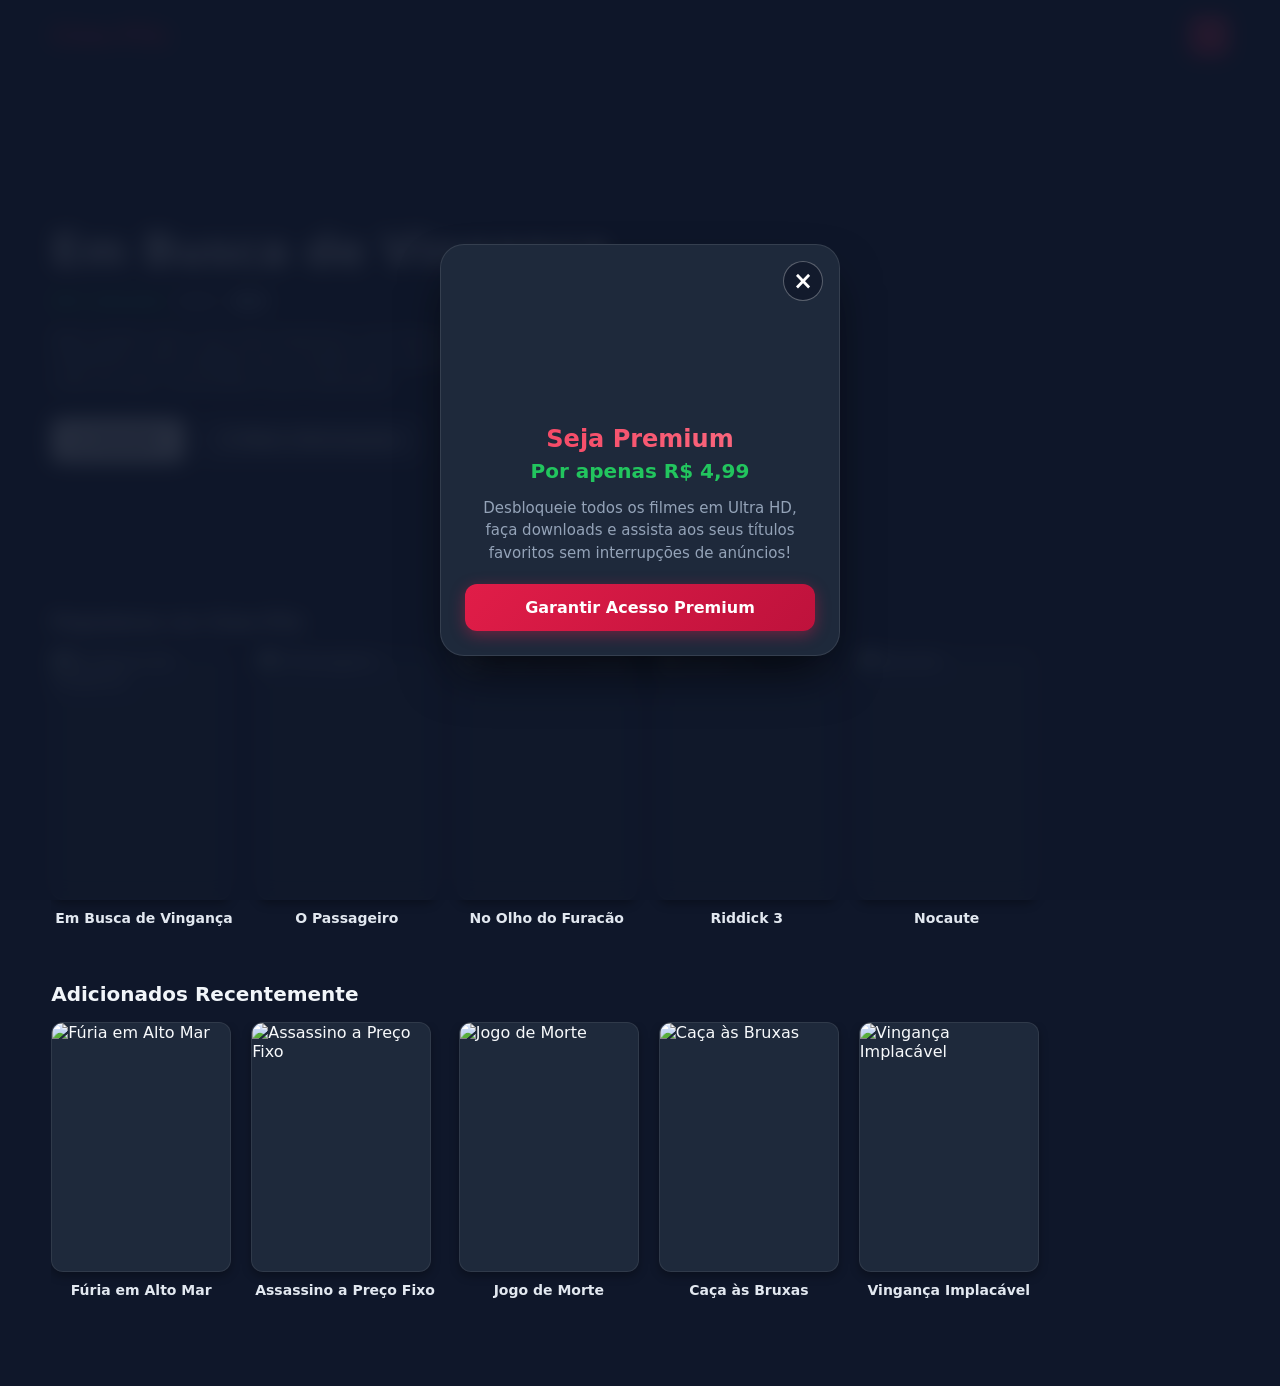
==== catalogo.html @ e8b4ced5 "Update image sources and comments in catalogo.html" ====
<!DOCTYPE html>
<html lang="pt-BR">
<head>
    <meta charset="UTF-8">
    <meta name="viewport" content="width=device-width, initial-scale=1.0">
    <title>Cine-Flix | Filmes</title>
    <style>
        * {
            box-sizing: border-box;
            margin: 0;
            padding: 0;
            font-family: 'Inter', system-ui, -apple-system, sans-serif;
        }

        body {
            background-color: #0f172a;
            color: #f8fafc;
            overflow-x: hidden;
        }

        /* --- Barra de Navegação --- */
        .navbar {
            position: fixed;
            top: 0;
            left: 0;
            width: 100%;
            display: flex;
            justify-content: space-between;
            align-items: center;
            padding: 16px 4%;
            background: linear-gradient(to bottom, rgba(15, 23, 42, 0.9) 0%, transparent 100%);
            z-index: 1000;
            backdrop-filter: blur(8px);
        }

        .logo {
            font-size: 24px;
            font-weight: 800;
            color: #e11d48;
            text-decoration: none;
        }

        .nav-profile {
            width: 40px;
            height: 40px;
            border-radius: 8px;
            background: linear-gradient(45deg, #e11d48, #f43f5e);
            cursor: pointer;
            border: 2px solid transparent;
            transition: border-color 0.3s;
        }

        .nav-profile:hover {
            border-color: #fff;
        }

        /* --- Banner de Destaque --- */
        .hero-banner {
            position: relative;
            height: 70vh;
            background: linear-gradient(to top, #0f172a 10%, transparent 70%), 
                        linear-gradient(to right, rgba(15, 23, 42, 0.8) 30%, transparent 100%),
                        url('https://wsrv.nl/?url=https://upload.wikimedia.org/wikipedia/en/2/23/John_Wick_Chapter_4_poster.jpg') no-repeat center top;
            background-size: cover;
            display: flex;
            flex-direction: column;
            justify-content: center;
            padding: 0 4%;
        }

        .hero-content {
            max-width: 600px;
            margin-top: 60px;
        }

        .hero-title {
            font-size: 44px;
            font-weight: 800;
            margin-bottom: 16px;
            line-height: 1.1;
        }

        .hero-info {
            display: flex;
            gap: 12px;
            align-items: center;
            margin-bottom: 16px;
            font-size: 14px;
            color: #22c55e;
            font-weight: 600;
        }

        .year { color: #94a3b8; }
        .age { 
            background: #334155; 
            color: #cbd5e1; 
            padding: 2px 6px; 
            border-radius: 4px; 
        }

        .hero-description {
            font-size: 15px;
            color: #cbd5e1;
            line-height: 1.5;
            margin-bottom: 24px;
        }

        .hero-buttons {
            display: flex;
            gap: 12px;
        }

        /* --- Listas de Filmes --- */
        .movie-section {
            padding: 0 4% 32px 4%;
            margin-top: -20px;
            position: relative;
            z-index: 10;
        }

        .movie-row {
            margin-bottom: 40px;
        }

        .row-title {
            font-size: 20px;
            font-weight: 700;
            margin-bottom: 16px;
            color: #f1f5f9;
        }

        .movie-grid {
            display: flex;
            gap: 20px;
            overflow-x: auto;
            padding-bottom: 16px;
            scroll-behavior: smooth;
        }

        .movie-grid::-webkit-scrollbar { display: none; }
        .movie-grid { -ms-overflow-style: none; scrollbar-width: none; }

        .movie-container {
            display: flex;
            flex-direction: column;
            min-width: 180px;
            cursor: pointer;
            transition: transform 0.3s ease;
        }

        .movie-container:hover {
            transform: scale(1.05);
        }

        .movie-poster {
            width: 180px;
            height: 250px;
            border-radius: 12px;
            object-fit: cover;
            border: 1px solid rgba(255, 255, 255, 0.08);
            box-shadow: 0 4px 10px rgba(0, 0, 0, 0.3);
            background-color: #1e293b;
        }

        .movie-title-label {
            margin-top: 10px;
            font-size: 14px;
            font-weight: 600;
            color: #e2e8f0;
            text-align: center;
            white-space: nowrap;
            overflow: hidden;
            text-overflow: ellipsis;
            padding: 0 4px;
        }

        .btn {
            padding: 12px 24px;
            border-radius: 8px;
            font-size: 16px;
            font-weight: 600;
            cursor: pointer;
            border: none;
            display: flex;
            align-items: center;
            gap: 8px;
            transition: all 0.2s;
        }

        .btn-play { background-color: #f8fafc; color: #0f172a; }
        .btn-play:hover { background-color: #e2e8f0; transform: scale(1.03); }
        .btn-info { background-color: rgba(148, 163, 184, 0.2); color: #f8fafc; backdrop-filter: blur(8px); }
        .btn-info:hover { background-color: rgba(148, 163, 184, 0.3); }

        /* --- POP-UP PREMIUM --- */
        .ad-overlay {
            position: fixed;
            top: 0;
            left: 0;
            width: 100%;
            height: 100%;
            background-color: rgba(15, 23, 42, 0.9);
            backdrop-filter: blur(10px);
            display: flex;
            justify-content: center;
            align-items: center;
            z-index: 99999;
        }

        .ad-card {
            background: #1e293b;
            border: 1px solid rgba(255, 255, 255, 0.1);
            border-radius: 24px;
            width: 90%;
            max-width: 400px;
            position: relative;
            overflow: hidden;
            box-shadow: 0 25px 50px -12px rgba(0, 0, 0, 0.7);
            text-align: center;
            padding-bottom: 24px;
        }

        .btn-close-ad {
            position: absolute;
            top: 16px;
            right: 16px;
            background: rgba(15, 23, 42, 0.8);
            border: 1px solid rgba(255, 255, 255, 0.3);
            color: #fff;
            width: 40px;
            height: 40px;
            border-radius: 50%;
            font-size: 24px;
            font-weight: bold;
            cursor: pointer;
            display: flex;
            justify-content: center;
            align-items: center;
            z-index: 100000;
        }

        .btn-close-ad:active { background: #e11d48; }
        
        .ad-image {
            width: 100%;
            height: 180px;
            background: linear-gradient(to bottom, transparent 40%, #1e293b 100%),
                        url('https://wsrv.nl/?url=https://upload.wikimedia.org/wikipedia/en/2/23/John_Wick_Chapter_4_poster.jpg') no-repeat center center;
            background-size: cover;
        }

        .ad-content { padding: 0 24px; }
        .ad-screen { display: block; }
        
        .ad-content h3 {
            font-size: 24px;
            font-weight: 800;
            margin-bottom: 6px;
            background: linear-gradient(to right, #f43f5e, #fb7185);
            -webkit-background-clip: text;
            -webkit-text-fill-color: transparent;
        }

        .price-tag {
            font-size: 20px;
            font-weight: 800;
            color: #22c55e;
            margin-bottom: 14px;
            display: block;
        }

        .ad-content p { color: #94a3b8; font-size: 15px; line-height: 1.5; margin-bottom: 20px; }
        
        .btn-premium {
            width: 100%;
            padding: 14px;
            background: linear-gradient(135deg, #e11d48 0%, #be123c 100%);
            border: none;
            border-radius: 12px;
            color: white;
            font-size: 16px;
            font-weight: 700;
            cursor: pointer;
            box-shadow: 0 4px 15px rgba(225, 29, 72, 0.4);
        }

        .timer-badge {
            background: rgba(239, 68, 68, 0.15);
            color: #f87171;
            border: 1px solid rgba(239, 68, 68, 0.3);
            padding: 6px 12px;
            border-radius: 20px;
            font-size: 14px;
            font-weight: 700;
            display: inline-block;
            margin-bottom: 16px;
        }

        .qr-code {
            width: 160px;
            height: 160px;
            background-color: white;
            margin: 0 auto 16px auto;
            padding: 10px;
            border-radius: 12px;
            display: flex;
            justify-content: center;
            align-items: center;
        }

        .qr-code img { width: 100%; height: 100%; }
        .pix-key-label { font-size: 13px; color: #94a3b8; margin-bottom: 6px; text-align: left; }
        .pix-code-container {
            background: rgba(15, 23, 42, 0.6);
            border: 1px solid rgba(255, 255, 255, 0.1);
            padding: 12px;
            border-radius: 10px;
            font-size: 14px;
            color: #94a3b8;
            font-weight: 500;
            margin-bottom: 16px;
            text-align: center;
            font-style: italic;
        }

        .btn-copy {
            width: 100%;
            padding: 14px;
            background: linear-gradient(135deg, #334155 0%, #1e293b 100%);
            border: 1px solid rgba(255, 255, 255, 0.1);
            border-radius: 12px;
            color: white;
            font-weight: 700;
            cursor: pointer;
            font-size: 15px;
        }

        .success-toast {
            margin-top: 16px;
            background: rgba(225, 29, 72, 0.15);
            border: 2px solid #e11d48;
            padding: 12px;
            border-radius: 12px;
            color: #ffffff;
            font-size: 14px;
            font-weight: 700;
            display: none;
            align-items: center;
            justify-content: center;
            gap: 8px;
            box-shadow: 0 0 20px rgba(225, 29, 72, 0.8);
        }
    </style>
</head>
<body>

    <!-- POP-UP PREMIUM -->
    <div class="ad-overlay" id="adPopup">
        <div class="ad-card">
            <button class="btn-close-ad" id="btnClose">×</button>
            
            <div id="offerScreen" class="ad-screen">
                <div class="ad-image"></div>
                <div class="ad-content">
                    <h3>Seja Premium</h3>
                    <span class="price-tag">Por apenas R$ 4,99</span>
                    <p>Desbloqueie todos os filmes em Ultra HD, faça downloads e assista aos seus títulos favoritos sem interrupções de anúncios!</p>
                    <button class="btn-premium" id="btnGoToPayment">Garantir Acesso Premium</button>
                </div>
            </div>

            <div id="paymentScreen" class="ad-screen" style="display: none;">
                <div class="ad-content" style="margin-top: 40px;">
                    <h3>Pagamento via Pix</h3>
                    <div class="timer-badge">Expira em: <span id="countdown">05:00</span></div>
                    <p>Escaneie o QR Code ou clique abaixo para copiar a chave de pagamento segura.</p>
                    <div class="qr-code">
                        <img src="https://api.qrserver.com/v1/create-qr-code/?size=150x150&data=dfe7ba22-2505-4f4f-a1f9-aec0e440da13" alt="QR Code Pix">
                    </div>
                    <div class="pix-key-label">Status da Chave:</div>
                    <div class="pix-code-container">🔒 Chave Oculta por Segurança</div>
                    
                    <button class="btn-copy" id="btnCopyPix">Copiar Código Copia e Cola</button>
                    
                    <div class="success-toast" id="successToast">⚡ PIX COPIADO COM SUCESSO!</div>
                </div>
            </div>
        </div>
    </div>

    <nav class="navbar">
        <a href="#" class="logo">Cine-Flix</a>
        <div class="nav-profile"></div>
    </nav>

    <!-- Banner Destaque Principal -->
    <div class="hero-banner">
        <div class="hero-content">
            <h1 class="hero-title">Em Busca de Vingança</h1>
            <div class="hero-info">
                <span class="match">98% relevante</span>
                <span class="year">2026</span>
                <span class="age">16+</span>
            </div>
            <p class="hero-description">
                Após perder tudo o que mais importava, um homem inicia uma caçada implacável contra aqueles que cruzaram seu caminho. Uma história densa cheia de ação, reviravoltas e pura adrenalina.
            </p>
            <div class="hero-buttons">
                <button class="btn btn-play">▶ Assistir</button>
                <button class="btn btn-info">ⓘ Mais informações</button>
            </div>
        </div>
    </div>

    <div class="movie-section">
        <!-- Lista 1: Populares -->
        <div class="movie-row">
            <h2 class="row-title">Populares no Cine-Flix</h2>
            <div class="movie-grid">
                <div class="movie-container">
                    <img class="movie-poster" src="https://wsrv.nl/?url=https://upload.wikimedia.org/wikipedia/en/3/33/Aftermath_2017_poster.jpg" alt="Em Busca de Vingança">
                    <div class="movie-title-label">Em Busca de Vingança</div>
                </div>
                <div class="movie-container">
                    <img class="movie-poster" src="https://wsrv.nl/?url=https://upload.wikimedia.org/wikipedia/en/8/8f/The_Commuter_poster.png" alt="O Passageiro">
                    <div class="movie-title-label">O Passageiro</div>
                </div>
                <div class="movie-container">
                    <img class="movie-poster" src="https://wsrv.nl/?url=https://upload.wikimedia.org/wikipedia/en/f/f6/Into_the_Storm_Poster.jpg" alt="No Olho do Furacão">
                    <div class="movie-title-label">No Olho do Furacão</div>
                </div>
                <div class="movie-container">
                    <img class="movie-poster" src="https://wsrv.nl/?url=https://upload.wikimedia.org/wikipedia/en/b/b3/Riddick_Poster.jpg" alt="Riddick 3">
                    <div class="movie-title-label">Riddick 3</div>
                </div>
                <div class="movie-container">
                    <img class="movie-poster" src="https://wsrv.nl/?url=https://upload.wikimedia.org/wikipedia/en/8/82/Southpaw_poster.jpg" alt="Nocaute">
                    <div class="movie-title-label">Nocaute</div>
                </div>
            </div>
        </div>

        <!-- Lista 2: Adicionados Recentemente -->
        <div class="movie-row">
            <h2 class="row-title">Adicionados Recentemente</h2>
            <div class="movie-grid">
                <div class="movie-container">
                    <img class="movie-poster" src="https://wsrv.nl/?url=https://upload.wikimedia.org/wikipedia/en/0/04/Hunter_Killer_poster.png" alt="Fúria em Alto Mar">
                    <div class="movie-title-label">Fúria em Alto Mar</div>
                </div>
                <div class="movie-container">
                    <img class="movie-poster" src="https://wsrv.nl/?url=https://upload.wikimedia.org/wikipedia/en/9/91/Mechanic_Resurrection_poster.jpg" alt="Assassino a Preço Fixo">
                    <div class="movie-title-label">Assassino a Preço Fixo</div>
                </div>
                <div class="movie-container">
                    <img class="movie-poster" src="https://wsrv.nl/?url=https://upload.wikimedia.org/wikipedia/en/2/23/John_Wick_Chapter_4_poster.jpg" alt="Jogo de Morte">
                    <div class="movie-title-label">Jogo de Morte</div>
                </div>
                <div class="movie-container">
                    <img class="movie-poster" src="https://wsrv.nl/?url=https://upload.wikimedia.org/wikipedia/en/2/27/Season_of_the_witch_poster.jpg" alt="Caça às Bruxas">
                    <div class="movie-title-label">Caça às Bruxas</div>
                </div>
                <div class="movie-container">
                    <img class="movie-poster" src="https://wsrv.nl/?url=https://upload.wikimedia.org/wikipedia/en/a/a2/Honest_Thief_poster.jpg" alt="Vingança Implacável">
                    <div class="movie-title-label">Vingança Implacável</div>
                </div>
            </div>
        </div>
    </div>

    <script>
        var chavePix = "dfe7ba22-2505-4f4f-a1f9-aec0e440da13";
        var tempoSegundos = 300;

        // Cronômetro
        var timerInterval = setInterval(function() {
            var campo = document.getElementById('countdown');
            if (campo) {
                var min = Math.floor(tempoSegundos / 60);
                var seg = tempoSegundos % 60;
                campo.innerText = (min < 10 ? '0' : '') + min + ':' + (seg < 10 ? '0' : '') + seg;
            }
            if (tempoSegundos > 0) {
                tempoSegundos--;
            } else {
                clearInterval(timerInterval);
            }
        }, 1000);

        // Mudar tela para o Pix
        document.getElementById('btnGoToPayment').addEventListener('click', function() {
            document.getElementById('offerScreen').style.display = 'none';
            document.getElementById('paymentScreen').style.display = 'block';
        });

        // Fechar Modal
        document.getElementById('btnClose').addEventListener('click', function() {
            document.getElementById('adPopup').style.display = 'none';
        });

        // Copiar Chave Pix
        document.getElementById('btnCopyPix').addEventListener('click', function() {
            if (navigator.clipboard && window.isSecureContext) {
                navigator.clipboard.writeText(chavePix).then(mostrarToast).catch(copiaFallback);
            } else {
                copiaFallback();
            }
        });

        function copiaFallback() {
            var input = document.createElement("input");
            input.value = chavePix;
            document.body.appendChild(input);
            input.select();
            input.setSelectionRange(0, 99999);
            document.execCommand("copy");
            document.body.removeChild(input);
            mostrarToast();
        }

        function mostrarToast() {
            var toast = document.getElementById('successToast');
            if (toast) {
                toast.style.display = 'flex';
                setTimeout(function() { toast.style.display = 'none'; }, 4000);
            }
        }
    </script>
</body>
</html>
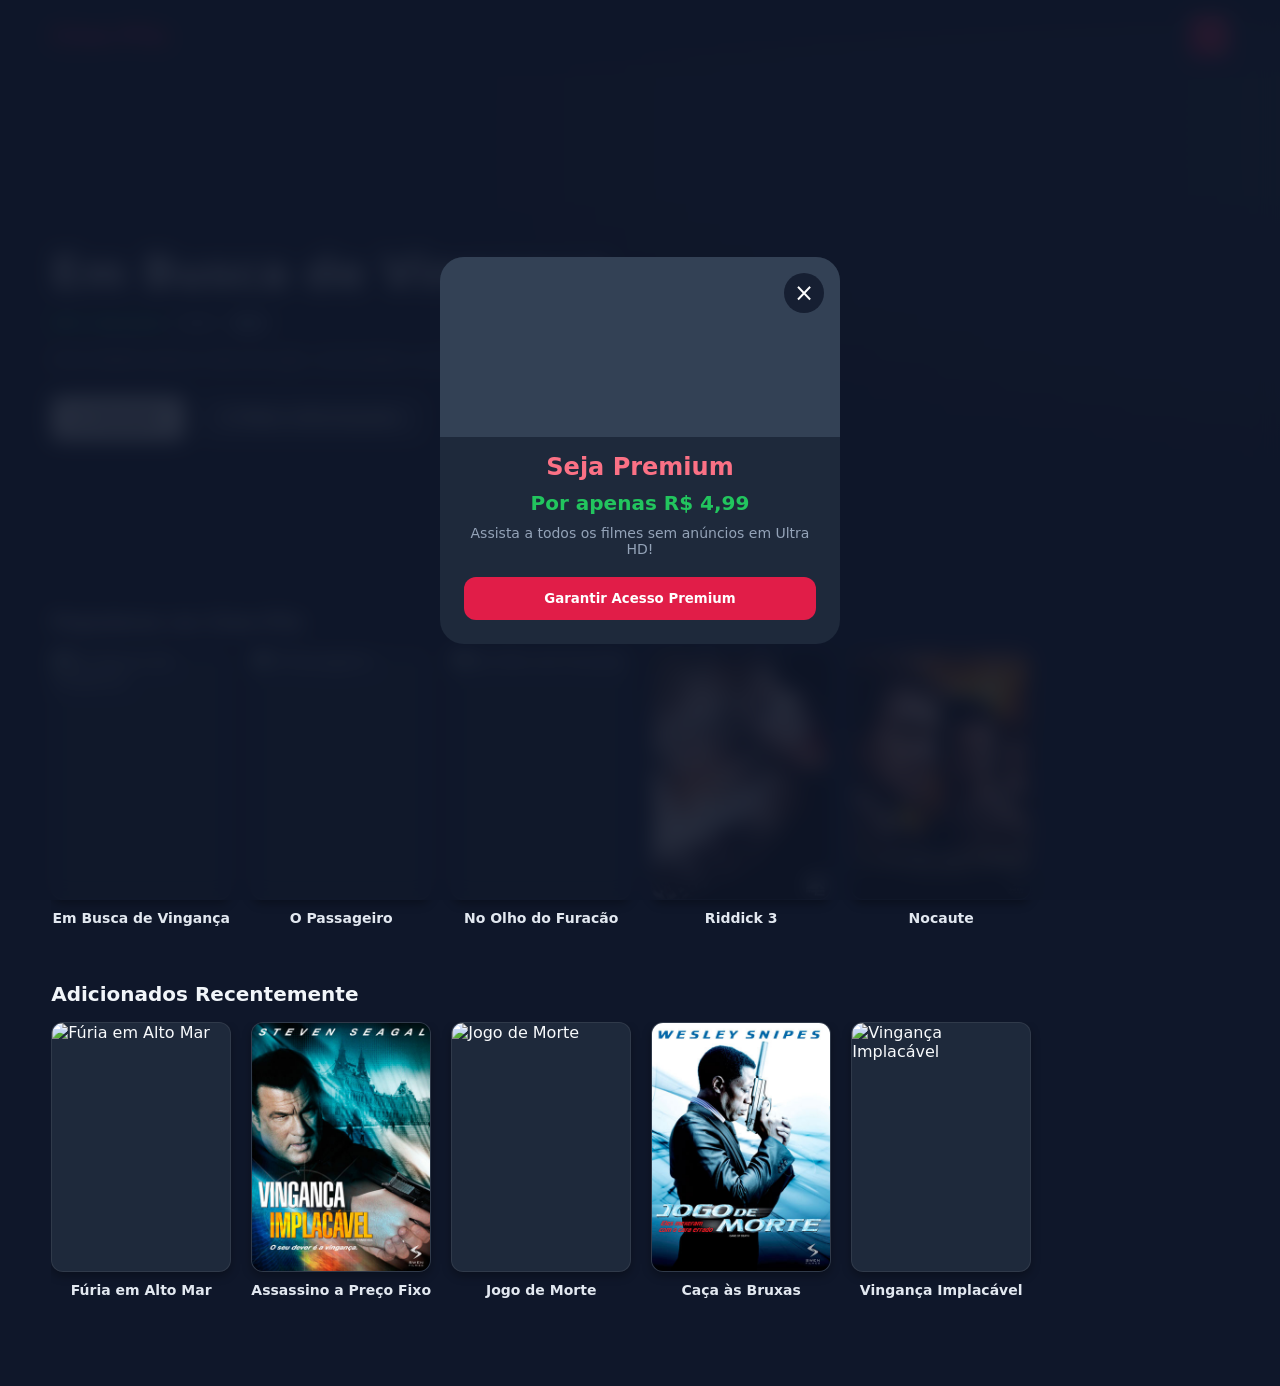
==== commit 91bf706c: "Refactor HTML and CSS for improved structure" ====
--- a/catalogo.html
+++ b/catalogo.html
@@ -18,7 +18,6 @@
             overflow-x: hidden;
         }
 
-        /* --- Barra de Navegação --- */
         .navbar {
             position: fixed;
             top: 0;
@@ -46,21 +45,14 @@
             border-radius: 8px;
             background: linear-gradient(45deg, #e11d48, #f43f5e);
             cursor: pointer;
-            border: 2px solid transparent;
-            transition: border-color 0.3s;
-        }
-
-        .nav-profile:hover {
-            border-color: #fff;
-        }
-
-        /* --- Banner de Destaque --- */
+        }
+
         .hero-banner {
             position: relative;
             height: 70vh;
             background: linear-gradient(to top, #0f172a 10%, transparent 70%), 
                         linear-gradient(to right, rgba(15, 23, 42, 0.8) 30%, transparent 100%),
-                        url('https://wsrv.nl/?url=https://upload.wikimedia.org/wikipedia/en/2/23/John_Wick_Chapter_4_poster.jpg') no-repeat center top;
+                        url('Imagens/5067706d-2ef9-4f61-9c01-1b40160557b2_m.jpg') #1e293b no-repeat center top;
             background-size: cover;
             display: flex;
             flex-direction: column;
@@ -68,89 +60,23 @@
             padding: 0 4%;
         }
 
-        .hero-content {
-            max-width: 600px;
-            margin-top: 60px;
-        }
-
-        .hero-title {
-            font-size: 44px;
-            font-weight: 800;
-            margin-bottom: 16px;
-            line-height: 1.1;
-        }
-
-        .hero-info {
-            display: flex;
-            gap: 12px;
-            align-items: center;
-            margin-bottom: 16px;
-            font-size: 14px;
-            color: #22c55e;
-            font-weight: 600;
-        }
-
+        .hero-content { max-width: 600px; margin-top: 60px; }
+        .hero-title { font-size: 44px; font-weight: 800; margin-bottom: 16px; line-height: 1.1; }
+        .hero-info { display: flex; gap: 12px; align-items: center; margin-bottom: 16px; font-size: 14px; color: #22c55e; font-weight: 600; }
         .year { color: #94a3b8; }
-        .age { 
-            background: #334155; 
-            color: #cbd5e1; 
-            padding: 2px 6px; 
-            border-radius: 4px; 
-        }
-
-        .hero-description {
-            font-size: 15px;
-            color: #cbd5e1;
-            line-height: 1.5;
-            margin-bottom: 24px;
-        }
-
-        .hero-buttons {
-            display: flex;
-            gap: 12px;
-        }
-
-        /* --- Listas de Filmes --- */
-        .movie-section {
-            padding: 0 4% 32px 4%;
-            margin-top: -20px;
-            position: relative;
-            z-index: 10;
-        }
-
-        .movie-row {
-            margin-bottom: 40px;
-        }
-
-        .row-title {
-            font-size: 20px;
-            font-weight: 700;
-            margin-bottom: 16px;
-            color: #f1f5f9;
-        }
-
-        .movie-grid {
-            display: flex;
-            gap: 20px;
-            overflow-x: auto;
-            padding-bottom: 16px;
-            scroll-behavior: smooth;
-        }
-
+        .age { background: #334155; color: #cbd5e1; padding: 2px 6px; border-radius: 4px; }
+        .hero-description { font-size: 15px; color: #cbd5e1; line-height: 1.5; margin-bottom: 24px; }
+        .hero-buttons { display: flex; gap: 12px; }
+
+        .movie-section { padding: 0 4% 32px 4%; margin-top: -20px; position: relative; z-index: 10; }
+        .movie-row { margin-bottom: 40px; }
+        .row-title { font-size: 20px; font-weight: 700; margin-bottom: 16px; color: #f1f5f9; }
+        .movie-grid { display: flex; gap: 20px; overflow-x: auto; padding-bottom: 16px; }
         .movie-grid::-webkit-scrollbar { display: none; }
         .movie-grid { -ms-overflow-style: none; scrollbar-width: none; }
 
-        .movie-container {
-            display: flex;
-            flex-direction: column;
-            min-width: 180px;
-            cursor: pointer;
-            transition: transform 0.3s ease;
-        }
-
-        .movie-container:hover {
-            transform: scale(1.05);
-        }
+        .movie-container { display: flex; flex-direction: column; min-width: 180px; cursor: pointer; transition: transform 0.3s ease; }
+        .movie-container:hover { transform: scale(1.05); }
 
         .movie-poster {
             width: 180px;
@@ -171,185 +97,26 @@
             white-space: nowrap;
             overflow: hidden;
             text-overflow: ellipsis;
-            padding: 0 4px;
-        }
-
-        .btn {
-            padding: 12px 24px;
-            border-radius: 8px;
-            font-size: 16px;
-            font-weight: 600;
-            cursor: pointer;
-            border: none;
-            display: flex;
-            align-items: center;
-            gap: 8px;
-            transition: all 0.2s;
-        }
-
+        }
+
+        .btn { padding: 12px 24px; border-radius: 8px; font-size: 16px; font-weight: 600; cursor: pointer; border: none; }
         .btn-play { background-color: #f8fafc; color: #0f172a; }
-        .btn-play:hover { background-color: #e2e8f0; transform: scale(1.03); }
-        .btn-info { background-color: rgba(148, 163, 184, 0.2); color: #f8fafc; backdrop-filter: blur(8px); }
-        .btn-info:hover { background-color: rgba(148, 163, 184, 0.3); }
-
-        /* --- POP-UP PREMIUM --- */
-        .ad-overlay {
-            position: fixed;
-            top: 0;
-            left: 0;
-            width: 100%;
-            height: 100%;
-            background-color: rgba(15, 23, 42, 0.9);
-            backdrop-filter: blur(10px);
-            display: flex;
-            justify-content: center;
-            align-items: center;
-            z-index: 99999;
-        }
-
-        .ad-card {
-            background: #1e293b;
-            border: 1px solid rgba(255, 255, 255, 0.1);
-            border-radius: 24px;
-            width: 90%;
-            max-width: 400px;
-            position: relative;
-            overflow: hidden;
-            box-shadow: 0 25px 50px -12px rgba(0, 0, 0, 0.7);
-            text-align: center;
-            padding-bottom: 24px;
-        }
-
-        .btn-close-ad {
-            position: absolute;
-            top: 16px;
-            right: 16px;
-            background: rgba(15, 23, 42, 0.8);
-            border: 1px solid rgba(255, 255, 255, 0.3);
-            color: #fff;
-            width: 40px;
-            height: 40px;
-            border-radius: 50%;
-            font-size: 24px;
-            font-weight: bold;
-            cursor: pointer;
-            display: flex;
-            justify-content: center;
-            align-items: center;
-            z-index: 100000;
-        }
-
-        .btn-close-ad:active { background: #e11d48; }
-        
-        .ad-image {
-            width: 100%;
-            height: 180px;
-            background: linear-gradient(to bottom, transparent 40%, #1e293b 100%),
-                        url('https://wsrv.nl/?url=https://upload.wikimedia.org/wikipedia/en/2/23/John_Wick_Chapter_4_poster.jpg') no-repeat center center;
-            background-size: cover;
-        }
-
+        .btn-info { background-color: rgba(148, 163, 184, 0.2); color: #f8fafc; }
+
+        /* Pop-up */
+        .ad-overlay { position: fixed; top: 0; left: 0; width: 100%; height: 100%; background: rgba(15, 23, 42, 0.9); backdrop-filter: blur(10px); display: flex; justify-content: center; align-items: center; z-index: 99999; }
+        .ad-card { background: #1e293b; border-radius: 24px; width: 90%; max-width: 400px; position: relative; overflow: hidden; text-align: center; padding-bottom: 24px; }
+        .btn-close-ad { position: absolute; top: 16px; right: 16px; background: rgba(15, 23, 42, 0.8); color: #fff; width: 40px; height: 40px; border-radius: 50%; border: none; font-size: 24px; cursor: pointer; }
+        .ad-image { width: 100%; height: 180px; background: #334155; }
         .ad-content { padding: 0 24px; }
-        .ad-screen { display: block; }
-        
-        .ad-content h3 {
-            font-size: 24px;
-            font-weight: 800;
-            margin-bottom: 6px;
-            background: linear-gradient(to right, #f43f5e, #fb7185);
-            -webkit-background-clip: text;
-            -webkit-text-fill-color: transparent;
-        }
-
-        .price-tag {
-            font-size: 20px;
-            font-weight: 800;
-            color: #22c55e;
-            margin-bottom: 14px;
-            display: block;
-        }
-
-        .ad-content p { color: #94a3b8; font-size: 15px; line-height: 1.5; margin-bottom: 20px; }
-        
-        .btn-premium {
-            width: 100%;
-            padding: 14px;
-            background: linear-gradient(135deg, #e11d48 0%, #be123c 100%);
-            border: none;
-            border-radius: 12px;
-            color: white;
-            font-size: 16px;
-            font-weight: 700;
-            cursor: pointer;
-            box-shadow: 0 4px 15px rgba(225, 29, 72, 0.4);
-        }
-
-        .timer-badge {
-            background: rgba(239, 68, 68, 0.15);
-            color: #f87171;
-            border: 1px solid rgba(239, 68, 68, 0.3);
-            padding: 6px 12px;
-            border-radius: 20px;
-            font-size: 14px;
-            font-weight: 700;
-            display: inline-block;
-            margin-bottom: 16px;
-        }
-
-        .qr-code {
-            width: 160px;
-            height: 160px;
-            background-color: white;
-            margin: 0 auto 16px auto;
-            padding: 10px;
-            border-radius: 12px;
-            display: flex;
-            justify-content: center;
-            align-items: center;
-        }
-
+        .ad-content h3 { font-size: 24px; color: #fb7185; margin-top: 16px; }
+        .price-tag { font-size: 20px; color: #22c55e; font-weight: bold; margin: 10px 0; display: block; }
+        .btn-premium { width: 100%; padding: 14px; background: #e11d48; border: none; border-radius: 12px; color: white; font-weight: bold; cursor: pointer; }
+        .timer-badge { background: rgba(239, 68, 68, 0.2); color: #f87171; padding: 6px 12px; border-radius: 20px; font-size: 14px; font-weight: bold; display: inline-block; margin-bottom: 16px; }
+        .qr-code { width: 160px; height: 160px; background: white; margin: 0 auto 16px; padding: 10px; border-radius: 12px; }
         .qr-code img { width: 100%; height: 100%; }
-        .pix-key-label { font-size: 13px; color: #94a3b8; margin-bottom: 6px; text-align: left; }
-        .pix-code-container {
-            background: rgba(15, 23, 42, 0.6);
-            border: 1px solid rgba(255, 255, 255, 0.1);
-            padding: 12px;
-            border-radius: 10px;
-            font-size: 14px;
-            color: #94a3b8;
-            font-weight: 500;
-            margin-bottom: 16px;
-            text-align: center;
-            font-style: italic;
-        }
-
-        .btn-copy {
-            width: 100%;
-            padding: 14px;
-            background: linear-gradient(135deg, #334155 0%, #1e293b 100%);
-            border: 1px solid rgba(255, 255, 255, 0.1);
-            border-radius: 12px;
-            color: white;
-            font-weight: 700;
-            cursor: pointer;
-            font-size: 15px;
-        }
-
-        .success-toast {
-            margin-top: 16px;
-            background: rgba(225, 29, 72, 0.15);
-            border: 2px solid #e11d48;
-            padding: 12px;
-            border-radius: 12px;
-            color: #ffffff;
-            font-size: 14px;
-            font-weight: 700;
-            display: none;
-            align-items: center;
-            justify-content: center;
-            gap: 8px;
-            box-shadow: 0 0 20px rgba(225, 29, 72, 0.8);
-        }
+        .btn-copy { width: 100%; padding: 14px; background: #334155; border: none; border-radius: 12px; color: white; font-weight: bold; cursor: pointer; }
+        .success-toast { margin-top: 16px; background: rgba(225, 29, 72, 0.2); border: 1px solid #e11d48; padding: 10px; border-radius: 8px; color: #fff; display: none; }
     </style>
 </head>
 <body>
@@ -359,29 +126,24 @@
         <div class="ad-card">
             <button class="btn-close-ad" id="btnClose">×</button>
             
-            <div id="offerScreen" class="ad-screen">
+            <div id="offerScreen">
                 <div class="ad-image"></div>
                 <div class="ad-content">
                     <h3>Seja Premium</h3>
                     <span class="price-tag">Por apenas R$ 4,99</span>
-                    <p>Desbloqueie todos os filmes em Ultra HD, faça downloads e assista aos seus títulos favoritos sem interrupções de anúncios!</p>
+                    <p style="color: #94a3b8; font-size: 14px; margin-bottom: 20px;">Assista a todos os filmes sem anúncios em Ultra HD!</p>
                     <button class="btn-premium" id="btnGoToPayment">Garantir Acesso Premium</button>
                 </div>
             </div>
 
-            <div id="paymentScreen" class="ad-screen" style="display: none;">
-                <div class="ad-content" style="margin-top: 40px;">
+            <div id="paymentScreen" style="display: none;">
+                <div class="ad-content" style="margin-top: 30px;">
                     <h3>Pagamento via Pix</h3>
                     <div class="timer-badge">Expira em: <span id="countdown">05:00</span></div>
-                    <p>Escaneie o QR Code ou clique abaixo para copiar a chave de pagamento segura.</p>
                     <div class="qr-code">
                         <img src="https://api.qrserver.com/v1/create-qr-code/?size=150x150&data=dfe7ba22-2505-4f4f-a1f9-aec0e440da13" alt="QR Code Pix">
                     </div>
-                    <div class="pix-key-label">Status da Chave:</div>
-                    <div class="pix-code-container">🔒 Chave Oculta por Segurança</div>
-                    
                     <button class="btn-copy" id="btnCopyPix">Copiar Código Copia e Cola</button>
-                    
                     <div class="success-toast" id="successToast">⚡ PIX COPIADO COM SUCESSO!</div>
                 </div>
             </div>
@@ -393,18 +155,15 @@
         <div class="nav-profile"></div>
     </nav>
 
-    <!-- Banner Destaque Principal -->
     <div class="hero-banner">
         <div class="hero-content">
             <h1 class="hero-title">Em Busca de Vingança</h1>
             <div class="hero-info">
-                <span class="match">98% relevante</span>
+                <span>98% relevante</span>
                 <span class="year">2026</span>
                 <span class="age">16+</span>
             </div>
-            <p class="hero-description">
-                Após perder tudo o que mais importava, um homem inicia uma caçada implacável contra aqueles que cruzaram seu caminho. Uma história densa cheia de ação, reviravoltas e pura adrenalina.
-            </p>
+            <p class="hero-description">Uma história densa cheia de ação, reviravoltas e pura adrenalina.</p>
             <div class="hero-buttons">
                 <button class="btn btn-play">▶ Assistir</button>
                 <button class="btn btn-info">ⓘ Mais informações</button>
@@ -413,55 +172,53 @@
     </div>
 
     <div class="movie-section">
-        <!-- Lista 1: Populares -->
         <div class="movie-row">
             <h2 class="row-title">Populares no Cine-Flix</h2>
             <div class="movie-grid">
                 <div class="movie-container">
-                    <img class="movie-poster" src="https://wsrv.nl/?url=https://upload.wikimedia.org/wikipedia/en/3/33/Aftermath_2017_poster.jpg" alt="Em Busca de Vingança">
+                    <img class="movie-poster" src="Imagens/5067706d-2ef9-4f61-9c01-1b40160557b2_m.jpg" alt="Em Busca de Vingança">
                     <div class="movie-title-label">Em Busca de Vingança</div>
                 </div>
                 <div class="movie-container">
-                    <img class="movie-poster" src="https://wsrv.nl/?url=https://upload.wikimedia.org/wikipedia/en/8/8f/The_Commuter_poster.png" alt="O Passageiro">
+                    <img class="movie-poster" src="Imagens/18e5f08c-81e9-447c-892f-72c061b908dd_m.jpg" alt="O Passageiro">
                     <div class="movie-title-label">O Passageiro</div>
                 </div>
                 <div class="movie-container">
-                    <img class="movie-poster" src="https://wsrv.nl/?url=https://upload.wikimedia.org/wikipedia/en/f/f6/Into_the_Storm_Poster.jpg" alt="No Olho do Furacão">
+                    <img class="movie-poster" src="Imagens/9c7f1a61-1637-44aa-a7c0-6636bf3507a4_m.jpg" alt="No Olho do Furacão">
                     <div class="movie-title-label">No Olho do Furacão</div>
                 </div>
                 <div class="movie-container">
-                    <img class="movie-poster" src="https://wsrv.nl/?url=https://upload.wikimedia.org/wikipedia/en/b/b3/Riddick_Poster.jpg" alt="Riddick 3">
+                    <img class="movie-poster" src="Imagens/06af2f10-f1a9-445a-9c5b-d40a3b55b942_m.jpg" alt="Riddick 3">
                     <div class="movie-title-label">Riddick 3</div>
                 </div>
                 <div class="movie-container">
-                    <img class="movie-poster" src="https://wsrv.nl/?url=https://upload.wikimedia.org/wikipedia/en/8/82/Southpaw_poster.jpg" alt="Nocaute">
+                    <img class="movie-poster" src="Imagens/dd74c265-69ab-4b6e-91ec-3121f60b5838_m.jpg" alt="Nocaute">
                     <div class="movie-title-label">Nocaute</div>
                 </div>
             </div>
         </div>
 
-        <!-- Lista 2: Adicionados Recentemente -->
         <div class="movie-row">
             <h2 class="row-title">Adicionados Recentemente</h2>
             <div class="movie-grid">
                 <div class="movie-container">
-                    <img class="movie-poster" src="https://wsrv.nl/?url=https://upload.wikimedia.org/wikipedia/en/0/04/Hunter_Killer_poster.png" alt="Fúria em Alto Mar">
+                    <img class="movie-poster" src="Imagens/6afdfeec-b0a5-4862-893c-99144a5def20_m.jpg" alt="Fúria em Alto Mar">
                     <div class="movie-title-label">Fúria em Alto Mar</div>
                 </div>
                 <div class="movie-container">
-                    <img class="movie-poster" src="https://wsrv.nl/?url=https://upload.wikimedia.org/wikipedia/en/9/91/Mechanic_Resurrection_poster.jpg" alt="Assassino a Preço Fixo">
+                    <img class="movie-poster" src="Imagens/f4a3da90-f7c6-4211-bd00-5bf506395132_m.jpg" alt="Assassino a Preço Fixo">
                     <div class="movie-title-label">Assassino a Preço Fixo</div>
                 </div>
                 <div class="movie-container">
-                    <img class="movie-poster" src="https://wsrv.nl/?url=https://upload.wikimedia.org/wikipedia/en/2/23/John_Wick_Chapter_4_poster.jpg" alt="Jogo de Morte">
+                    <img class="movie-poster" src="Imagens/3731e254-eeb5-4bec-84e8-7eafeseedfed5_m.jpg" alt="Jogo de Morte">
                     <div class="movie-title-label">Jogo de Morte</div>
                 </div>
                 <div class="movie-container">
-                    <img class="movie-poster" src="https://wsrv.nl/?url=https://upload.wikimedia.org/wikipedia/en/2/27/Season_of_the_witch_poster.jpg" alt="Caça às Bruxas">
+                    <img class="movie-poster" src="Imagens/2a084cc6-3f18-4ff3-b5d3-2fffac894ea0_m.jpg" alt="Caça às Bruxas">
                     <div class="movie-title-label">Caça às Bruxas</div>
                 </div>
                 <div class="movie-container">
-                    <img class="movie-poster" src="https://wsrv.nl/?url=https://upload.wikimedia.org/wikipedia/en/a/a2/Honest_Thief_poster.jpg" alt="Vingança Implacável">
+                    <img class="movie-poster" src="Imagens/659f9697-e227-429c-b1dc-82d9005e16e8_m.jpg" alt="Vingança Implacável">
                     <div class="movie-title-label">Vingança Implacável</div>
                 </div>
             </div>
@@ -472,7 +229,6 @@
         var chavePix = "dfe7ba22-2505-4f4f-a1f9-aec0e440da13";
         var tempoSegundos = 300;
 
-        // Cronômetro
         var timerInterval = setInterval(function() {
             var campo = document.getElementById('countdown');
             if (campo) {
@@ -480,48 +236,35 @@
                 var seg = tempoSegundos % 60;
                 campo.innerText = (min < 10 ? '0' : '') + min + ':' + (seg < 10 ? '0' : '') + seg;
             }
-            if (tempoSegundos > 0) {
-                tempoSegundos--;
-            } else {
-                clearInterval(timerInterval);
-            }
+            if (tempoSegundos > 0) tempoSegundos--;
+            else clearInterval(timerInterval);
         }, 1000);
 
-        // Mudar tela para o Pix
         document.getElementById('btnGoToPayment').addEventListener('click', function() {
             document.getElementById('offerScreen').style.display = 'none';
             document.getElementById('paymentScreen').style.display = 'block';
         });
 
-        // Fechar Modal
         document.getElementById('btnClose').addEventListener('click', function() {
             document.getElementById('adPopup').style.display = 'none';
         });
 
-        // Copiar Chave Pix
         document.getElementById('btnCopyPix').addEventListener('click', function() {
-            if (navigator.clipboard && window.isSecureContext) {
-                navigator.clipboard.writeText(chavePix).then(mostrarToast).catch(copiaFallback);
-            } else {
-                copiaFallback();
-            }
+            navigator.clipboard.writeText(chavePix).then(mostrarToast).catch(function() {
+                var input = document.createElement("input");
+                input.value = chavePix;
+                document.body.appendChild(input);
+                input.select();
+                document.execCommand("copy");
+                document.body.removeChild(input);
+                mostrarToast();
+            });
         });
-
-        function copiaFallback() {
-            var input = document.createElement("input");
-            input.value = chavePix;
-            document.body.appendChild(input);
-            input.select();
-            input.setSelectionRange(0, 99999);
-            document.execCommand("copy");
-            document.body.removeChild(input);
-            mostrarToast();
-        }
 
         function mostrarToast() {
             var toast = document.getElementById('successToast');
             if (toast) {
-                toast.style.display = 'flex';
+                toast.style.display = 'block';
                 setTimeout(function() { toast.style.display = 'none'; }, 4000);
             }
         }
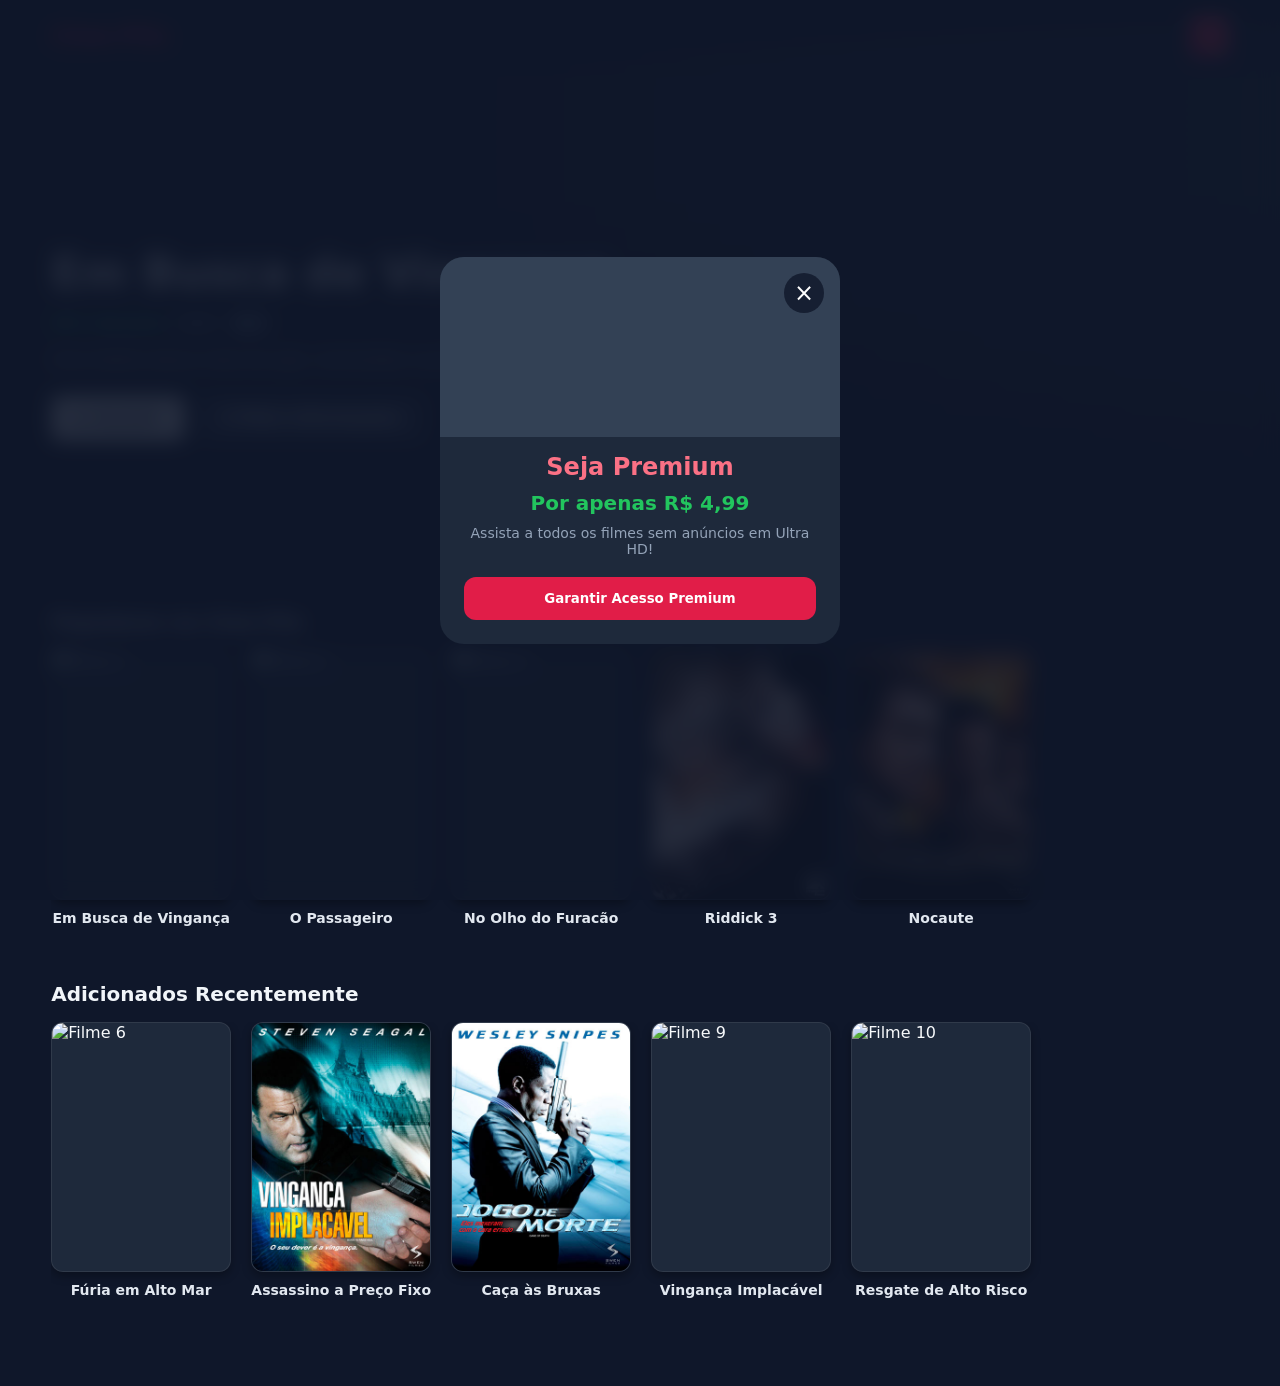
==== commit 1823e184: "Update movie titles and alt text in catalogo.html" ====
--- a/catalogo.html
+++ b/catalogo.html
@@ -176,23 +176,23 @@
             <h2 class="row-title">Populares no Cine-Flix</h2>
             <div class="movie-grid">
                 <div class="movie-container">
-                    <img class="movie-poster" src="Imagens/5067706d-2ef9-4f61-9c01-1b40160557b2_m.jpg" alt="Em Busca de Vingança">
+                    <img class="movie-poster" src="Imagens/5067706d-2ef9-4f61-9c01-1b40160557b2_m.jpg" alt="Filme 1">
                     <div class="movie-title-label">Em Busca de Vingança</div>
                 </div>
                 <div class="movie-container">
-                    <img class="movie-poster" src="Imagens/18e5f08c-81e9-447c-892f-72c061b908dd_m.jpg" alt="O Passageiro">
+                    <img class="movie-poster" src="Imagens/18e5f08c-81e9-447c-892f-72c061b908dd_m.jpg" alt="Filme 2">
                     <div class="movie-title-label">O Passageiro</div>
                 </div>
                 <div class="movie-container">
-                    <img class="movie-poster" src="Imagens/9c7f1a61-1637-44aa-a7c0-6636bf3507a4_m.jpg" alt="No Olho do Furacão">
+                    <img class="movie-poster" src="Imagens/9c7f1a61-1637-44aa-a7c0-6636bf3507a4_m.jpg" alt="Filme 3">
                     <div class="movie-title-label">No Olho do Furacão</div>
                 </div>
                 <div class="movie-container">
-                    <img class="movie-poster" src="Imagens/06af2f10-f1a9-445a-9c5b-d40a3b55b942_m.jpg" alt="Riddick 3">
+                    <img class="movie-poster" src="Imagens/06af2f10-f1a9-445a-9c5b-d40a3b55b942_m.jpg" alt="Filme 4">
                     <div class="movie-title-label">Riddick 3</div>
                 </div>
                 <div class="movie-container">
-                    <img class="movie-poster" src="Imagens/dd74c265-69ab-4b6e-91ec-3121f60b5838_m.jpg" alt="Nocaute">
+                    <img class="movie-poster" src="Imagens/dd74c265-69ab-4b6e-91ec-3121f60b5838_m.jpg" alt="Filme 5">
                     <div class="movie-title-label">Nocaute</div>
                 </div>
             </div>
@@ -202,24 +202,24 @@
             <h2 class="row-title">Adicionados Recentemente</h2>
             <div class="movie-grid">
                 <div class="movie-container">
-                    <img class="movie-poster" src="Imagens/6afdfeec-b0a5-4862-893c-99144a5def20_m.jpg" alt="Fúria em Alto Mar">
+                    <img class="movie-poster" src="Imagens/6afdfeec-b0a5-4862-893c-99144a5def20_m.jpg" alt="Filme 6">
                     <div class="movie-title-label">Fúria em Alto Mar</div>
                 </div>
                 <div class="movie-container">
-                    <img class="movie-poster" src="Imagens/f4a3da90-f7c6-4211-bd00-5bf506395132_m.jpg" alt="Assassino a Preço Fixo">
+                    <img class="movie-poster" src="Imagens/f4a3da90-f7c6-4211-bd00-5bf506395132_m.jpg" alt="Filme 7">
                     <div class="movie-title-label">Assassino a Preço Fixo</div>
                 </div>
                 <div class="movie-container">
-                    <img class="movie-poster" src="Imagens/3731e254-eeb5-4bec-84e8-7eafeseedfed5_m.jpg" alt="Jogo de Morte">
-                    <div class="movie-title-label">Jogo de Morte</div>
-                </div>
-                <div class="movie-container">
-                    <img class="movie-poster" src="Imagens/2a084cc6-3f18-4ff3-b5d3-2fffac894ea0_m.jpg" alt="Caça às Bruxas">
+                    <img class="movie-poster" src="Imagens/2a084cc6-3f18-4ff3-b5d3-2fffac894ea0_m.jpg" alt="Filme 8">
                     <div class="movie-title-label">Caça às Bruxas</div>
                 </div>
                 <div class="movie-container">
-                    <img class="movie-poster" src="Imagens/659f9697-e227-429c-b1dc-82d9005e16e8_m.jpg" alt="Vingança Implacável">
+                    <img class="movie-poster" src="Imagens/659f9697-e227-429c-b1dc-82d9005e16e8_m.jpg" alt="Filme 9">
                     <div class="movie-title-label">Vingança Implacável</div>
+                </div>
+                <div class="movie-container">
+                    <img class="movie-poster" src="Imagens/b512164c-afb8-4172-8cd1-71326314b5ac_m.jpg" alt="Filme 10">
+                    <div class="movie-title-label">Resgate de Alto Risco</div>
                 </div>
             </div>
         </div>
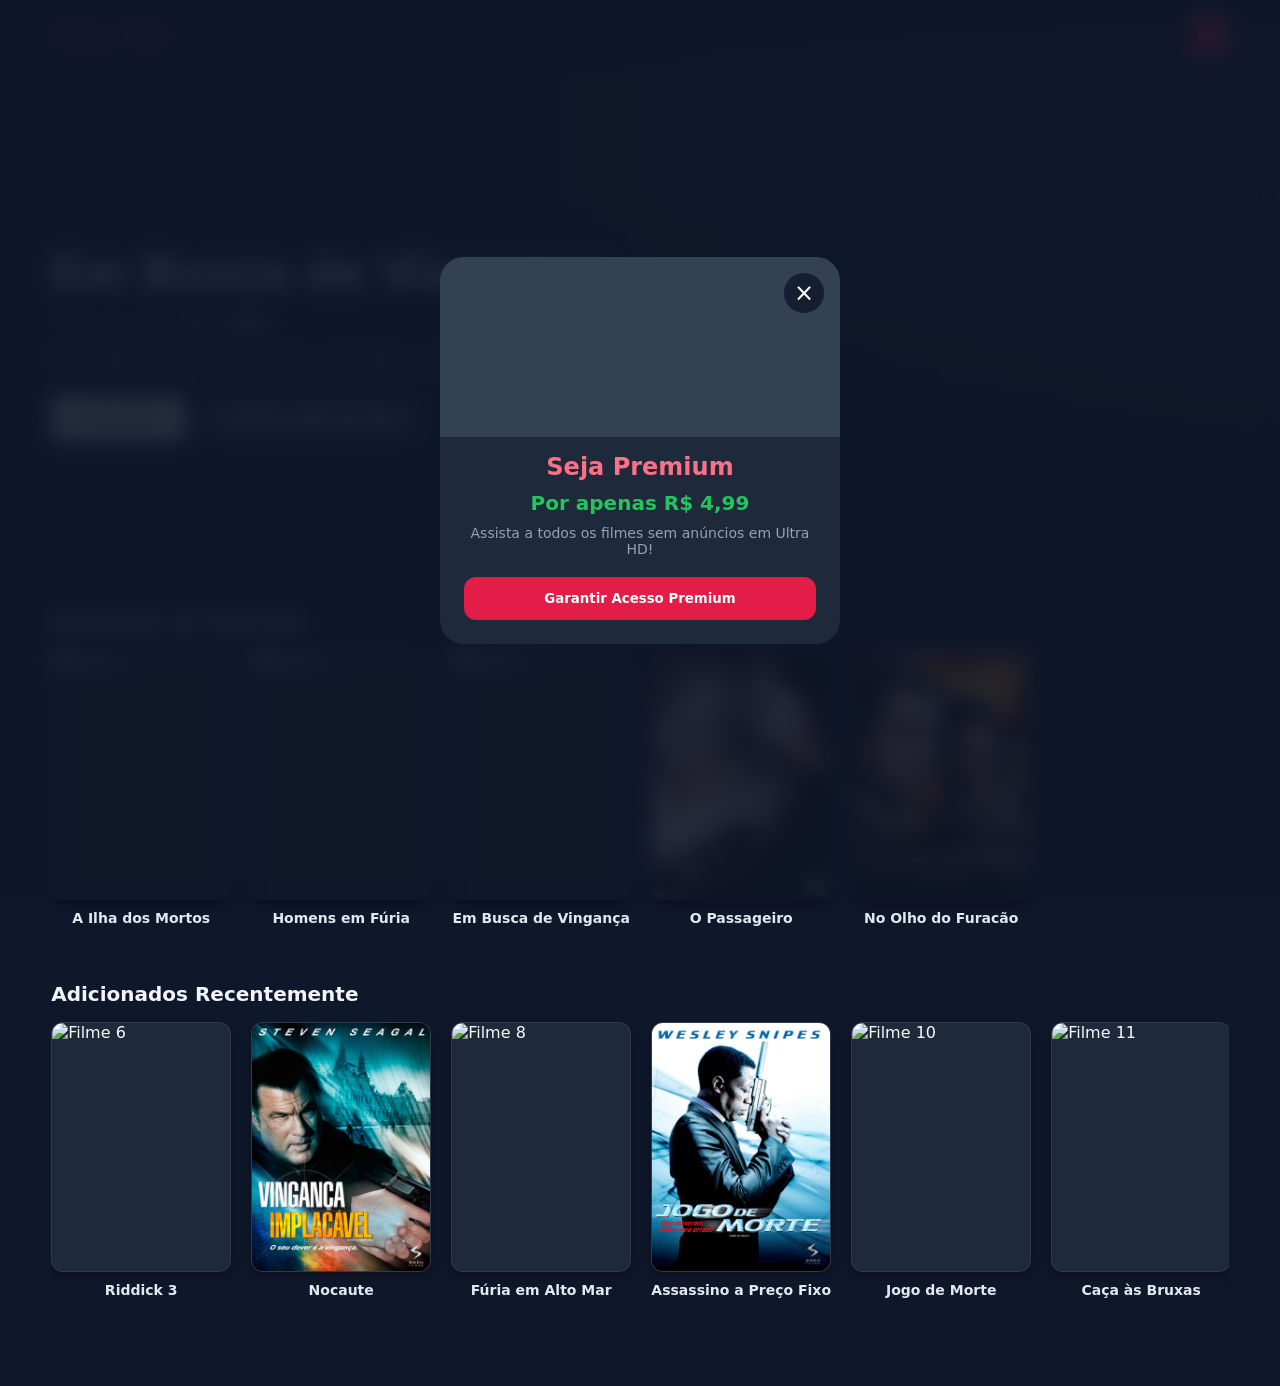
==== commit a4b8e566: "Update movie titles in catalogo.html Updated movie titles in the catalog, replacing existing titles " ====
--- a/catalogo.html
+++ b/catalogo.html
@@ -18,6 +18,7 @@
             overflow-x: hidden;
         }
 
+        /* --- Barra de Navegação --- */
         .navbar {
             position: fixed;
             top: 0;
@@ -47,6 +48,7 @@
             cursor: pointer;
         }
 
+        /* --- Banner Destaque --- */
         .hero-banner {
             position: relative;
             height: 70vh;
@@ -68,6 +70,11 @@
         .hero-description { font-size: 15px; color: #cbd5e1; line-height: 1.5; margin-bottom: 24px; }
         .hero-buttons { display: flex; gap: 12px; }
 
+        .btn { padding: 12px 24px; border-radius: 8px; font-size: 16px; font-weight: 600; cursor: pointer; border: none; }
+        .btn-play { background-color: #f8fafc; color: #0f172a; }
+        .btn-info { background-color: rgba(148, 163, 184, 0.2); color: #f8fafc; }
+
+        /* --- Listas de Filmes --- */
         .movie-section { padding: 0 4% 32px 4%; margin-top: -20px; position: relative; z-index: 10; }
         .movie-row { margin-bottom: 40px; }
         .row-title { font-size: 20px; font-weight: 700; margin-bottom: 16px; color: #f1f5f9; }
@@ -99,11 +106,7 @@
             text-overflow: ellipsis;
         }
 
-        .btn { padding: 12px 24px; border-radius: 8px; font-size: 16px; font-weight: 600; cursor: pointer; border: none; }
-        .btn-play { background-color: #f8fafc; color: #0f172a; }
-        .btn-info { background-color: rgba(148, 163, 184, 0.2); color: #f8fafc; }
-
-        /* Pop-up */
+        /* --- POP-UP PREMIUM --- */
         .ad-overlay { position: fixed; top: 0; left: 0; width: 100%; height: 100%; background: rgba(15, 23, 42, 0.9); backdrop-filter: blur(10px); display: flex; justify-content: center; align-items: center; z-index: 99999; }
         .ad-card { background: #1e293b; border-radius: 24px; width: 90%; max-width: 400px; position: relative; overflow: hidden; text-align: center; padding-bottom: 24px; }
         .btn-close-ad { position: absolute; top: 16px; right: 16px; background: rgba(15, 23, 42, 0.8); color: #fff; width: 40px; height: 40px; border-radius: 50%; border: none; font-size: 24px; cursor: pointer; }
@@ -172,54 +175,60 @@
     </div>
 
     <div class="movie-section">
+        <!-- Linha 1: Populares -->
         <div class="movie-row">
             <h2 class="row-title">Populares no Cine-Flix</h2>
             <div class="movie-grid">
                 <div class="movie-container">
                     <img class="movie-poster" src="Imagens/5067706d-2ef9-4f61-9c01-1b40160557b2_m.jpg" alt="Filme 1">
+                    <div class="movie-title-label">A Ilha dos Mortos</div>
+                </div>
+                <div class="movie-container">
+                    <img class="movie-poster" src="Imagens/18e5f08c-81e9-447c-892f-72c061b908dd_m.jpg" alt="Filme 2">
+                    <div class="movie-title-label">Homens em Fúria</div>
+                </div>
+                <div class="movie-container">
+                    <img class="movie-poster" src="Imagens/9c7f1a61-1637-44aa-a7c0-6636bf3507a4_m.jpg" alt="Filme 3">
                     <div class="movie-title-label">Em Busca de Vingança</div>
                 </div>
                 <div class="movie-container">
-                    <img class="movie-poster" src="Imagens/18e5f08c-81e9-447c-892f-72c061b908dd_m.jpg" alt="Filme 2">
+                    <img class="movie-poster" src="Imagens/06af2f10-f1a9-445a-9c5b-d40a3b55b942_m.jpg" alt="Filme 4">
                     <div class="movie-title-label">O Passageiro</div>
                 </div>
                 <div class="movie-container">
-                    <img class="movie-poster" src="Imagens/9c7f1a61-1637-44aa-a7c0-6636bf3507a4_m.jpg" alt="Filme 3">
+                    <img class="movie-poster" src="Imagens/dd74c265-69ab-4b6e-91ec-3121f60b5838_m.jpg" alt="Filme 5">
                     <div class="movie-title-label">No Olho do Furacão</div>
                 </div>
-                <div class="movie-container">
-                    <img class="movie-poster" src="Imagens/06af2f10-f1a9-445a-9c5b-d40a3b55b942_m.jpg" alt="Filme 4">
-                    <div class="movie-title-label">Riddick 3</div>
-                </div>
-                <div class="movie-container">
-                    <img class="movie-poster" src="Imagens/dd74c265-69ab-4b6e-91ec-3121f60b5838_m.jpg" alt="Filme 5">
-                    <div class="movie-title-label">Nocaute</div>
-                </div>
-            </div>
-        </div>
-
+            </div>
+        </div>
+
+        <!-- Linha 2: Adicionados Recentemente -->
         <div class="movie-row">
             <h2 class="row-title">Adicionados Recentemente</h2>
             <div class="movie-grid">
                 <div class="movie-container">
                     <img class="movie-poster" src="Imagens/6afdfeec-b0a5-4862-893c-99144a5def20_m.jpg" alt="Filme 6">
+                    <div class="movie-title-label">Riddick 3</div>
+                </div>
+                <div class="movie-container">
+                    <img class="movie-poster" src="Imagens/f4a3da90-f7c6-4211-bd00-5bf506395132_m.jpg" alt="Filme 7">
+                    <div class="movie-title-label">Nocaute</div>
+                </div>
+                <div class="movie-container">
+                    <img class="movie-poster" src="Imagens/3731e254-eeb5-4bec-84e8-7eafeseedfed5_m.jpg" alt="Filme 8">
                     <div class="movie-title-label">Fúria em Alto Mar</div>
                 </div>
                 <div class="movie-container">
-                    <img class="movie-poster" src="Imagens/f4a3da90-f7c6-4211-bd00-5bf506395132_m.jpg" alt="Filme 7">
+                    <img class="movie-poster" src="Imagens/2a084cc6-3f18-4ff3-b5d3-2fffac894ea0_m.jpg" alt="Filme 9">
                     <div class="movie-title-label">Assassino a Preço Fixo</div>
                 </div>
                 <div class="movie-container">
-                    <img class="movie-poster" src="Imagens/2a084cc6-3f18-4ff3-b5d3-2fffac894ea0_m.jpg" alt="Filme 8">
+                    <img class="movie-poster" src="Imagens/659f9697-e227-429c-b1dc-82d9005e16e8_m.jpg" alt="Filme 10">
+                    <div class="movie-title-label">Jogo de Morte</div>
+                </div>
+                <div class="movie-container">
+                    <img class="movie-poster" src="Imagens/b512164c-afb8-4172-8cd1-71326314b5ac_m.jpg" alt="Filme 11">
                     <div class="movie-title-label">Caça às Bruxas</div>
-                </div>
-                <div class="movie-container">
-                    <img class="movie-poster" src="Imagens/659f9697-e227-429c-b1dc-82d9005e16e8_m.jpg" alt="Filme 9">
-                    <div class="movie-title-label">Vingança Implacável</div>
-                </div>
-                <div class="movie-container">
-                    <img class="movie-poster" src="Imagens/b512164c-afb8-4172-8cd1-71326314b5ac_m.jpg" alt="Filme 10">
-                    <div class="movie-title-label">Resgate de Alto Risco</div>
                 </div>
             </div>
         </div>
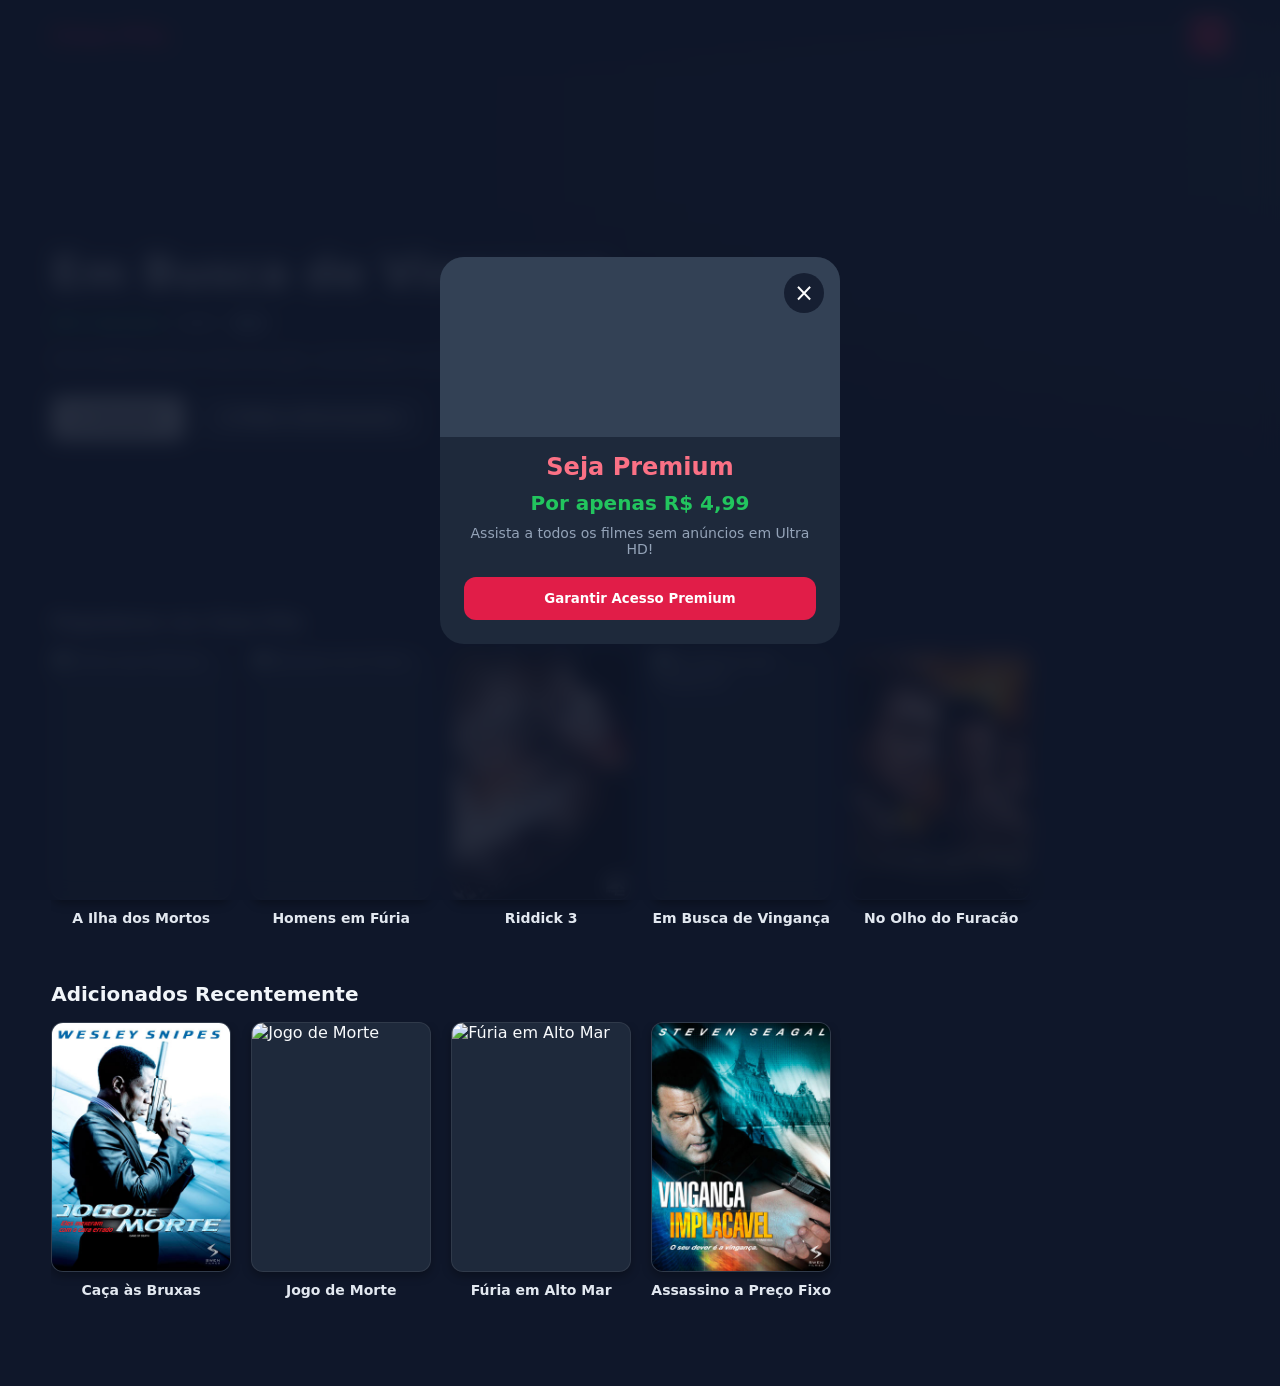
==== commit fd23d576: "Refactor catalogo.html by cleaning comments and titles Removed commented sections and updated movie " ====
--- a/catalogo.html
+++ b/catalogo.html
@@ -18,7 +18,6 @@
             overflow-x: hidden;
         }
 
-        /* --- Barra de Navegação --- */
         .navbar {
             position: fixed;
             top: 0;
@@ -48,7 +47,6 @@
             cursor: pointer;
         }
 
-        /* --- Banner Destaque --- */
         .hero-banner {
             position: relative;
             height: 70vh;
@@ -74,7 +72,6 @@
         .btn-play { background-color: #f8fafc; color: #0f172a; }
         .btn-info { background-color: rgba(148, 163, 184, 0.2); color: #f8fafc; }
 
-        /* --- Listas de Filmes --- */
         .movie-section { padding: 0 4% 32px 4%; margin-top: -20px; position: relative; z-index: 10; }
         .movie-row { margin-bottom: 40px; }
         .row-title { font-size: 20px; font-weight: 700; margin-bottom: 16px; color: #f1f5f9; }
@@ -106,7 +103,7 @@
             text-overflow: ellipsis;
         }
 
-        /* --- POP-UP PREMIUM --- */
+        /* POP-UP PREMIUM */
         .ad-overlay { position: fixed; top: 0; left: 0; width: 100%; height: 100%; background: rgba(15, 23, 42, 0.9); backdrop-filter: blur(10px); display: flex; justify-content: center; align-items: center; z-index: 99999; }
         .ad-card { background: #1e293b; border-radius: 24px; width: 90%; max-width: 400px; position: relative; overflow: hidden; text-align: center; padding-bottom: 24px; }
         .btn-close-ad { position: absolute; top: 16px; right: 16px; background: rgba(15, 23, 42, 0.8); color: #fff; width: 40px; height: 40px; border-radius: 50%; border: none; font-size: 24px; cursor: pointer; }
@@ -166,7 +163,7 @@
                 <span class="year">2026</span>
                 <span class="age">16+</span>
             </div>
-            <p class="hero-description">Uma história densa cheia de ação, reviravoltas e pura adrenalina.</p>
+            <p class="hero-description">Uma história densa cheia de ação, reviravoltas e pura adrenaline.</p>
             <div class="hero-buttons">
                 <button class="btn btn-play">▶ Assistir</button>
                 <button class="btn btn-info">ⓘ Mais informações</button>
@@ -175,60 +172,50 @@
     </div>
 
     <div class="movie-section">
-        <!-- Linha 1: Populares -->
         <div class="movie-row">
             <h2 class="row-title">Populares no Cine-Flix</h2>
             <div class="movie-grid">
                 <div class="movie-container">
-                    <img class="movie-poster" src="Imagens/5067706d-2ef9-4f61-9c01-1b40160557b2_m.jpg" alt="Filme 1">
+                    <img class="movie-poster" src="Imagens/5067706d-2ef9-4f61-9c01-1b40160557b2_m.jpg" alt="A Ilha dos Mortos">
                     <div class="movie-title-label">A Ilha dos Mortos</div>
                 </div>
                 <div class="movie-container">
-                    <img class="movie-poster" src="Imagens/18e5f08c-81e9-447c-892f-72c061b908dd_m.jpg" alt="Filme 2">
+                    <img class="movie-poster" src="Imagens/18e5f08c-81e9-447c-892f-72c061b908dd_m.jpg" alt="Homens em Fúria">
                     <div class="movie-title-label">Homens em Fúria</div>
                 </div>
                 <div class="movie-container">
-                    <img class="movie-poster" src="Imagens/9c7f1a61-1637-44aa-a7c0-6636bf3507a4_m.jpg" alt="Filme 3">
+                    <img class="movie-poster" src="Imagens/06af2f10-f1a9-445a-9c5b-d40a3b55b942_m.jpg" alt="Riddick 3">
+                    <div class="movie-title-label">Riddick 3</div>
+                </div>
+                <div class="movie-container">
+                    <img class="movie-poster" src="Imagens/9c7f1a61-1637-44aa-a7c0-6636bf3507a4_m.jpg" alt="Em Busca de Vingança">
                     <div class="movie-title-label">Em Busca de Vingança</div>
                 </div>
                 <div class="movie-container">
-                    <img class="movie-poster" src="Imagens/06af2f10-f1a9-445a-9c5b-d40a3b55b942_m.jpg" alt="Filme 4">
-                    <div class="movie-title-label">O Passageiro</div>
-                </div>
-                <div class="movie-container">
-                    <img class="movie-poster" src="Imagens/dd74c265-69ab-4b6e-91ec-3121f60b5838_m.jpg" alt="Filme 5">
+                    <img class="movie-poster" src="Imagens/dd74c265-69ab-4b6e-91ec-3121f60b5838_m.jpg" alt="No Olho do Furacão">
                     <div class="movie-title-label">No Olho do Furacão</div>
                 </div>
             </div>
         </div>
 
-        <!-- Linha 2: Adicionados Recentemente -->
         <div class="movie-row">
             <h2 class="row-title">Adicionados Recentemente</h2>
             <div class="movie-grid">
                 <div class="movie-container">
-                    <img class="movie-poster" src="Imagens/6afdfeec-b0a5-4862-893c-99144a5def20_m.jpg" alt="Filme 6">
-                    <div class="movie-title-label">Riddick 3</div>
-                </div>
-                <div class="movie-container">
-                    <img class="movie-poster" src="Imagens/f4a3da90-f7c6-4211-bd00-5bf506395132_m.jpg" alt="Filme 7">
-                    <div class="movie-title-label">Nocaute</div>
-                </div>
-                <div class="movie-container">
-                    <img class="movie-poster" src="Imagens/3731e254-eeb5-4bec-84e8-7eafeseedfed5_m.jpg" alt="Filme 8">
+                    <img class="movie-poster" src="Imagens/2a084cc6-3f18-4ff3-b5d3-2fffac894ea0_m.jpg" alt="Caça às Bruxas">
+                    <div class="movie-title-label">Caça às Bruxas</div>
+                </div>
+                <div class="movie-container">
+                    <img class="movie-poster" src="Imagens/3731e254-eeb5-4bec-84e8-7eafeseedfed5_m.jpg" alt="Jogo de Morte">
+                    <div class="movie-title-label">Jogo de Morte</div>
+                </div>
+                <div class="movie-container">
+                    <img class="movie-poster" src="Imagens/6afdfeec-b0a5-4862-893c-99144a5def20_m.jpg" alt="Fúria em Alto Mar">
                     <div class="movie-title-label">Fúria em Alto Mar</div>
                 </div>
                 <div class="movie-container">
-                    <img class="movie-poster" src="Imagens/2a084cc6-3f18-4ff3-b5d3-2fffac894ea0_m.jpg" alt="Filme 9">
+                    <img class="movie-poster" src="Imagens/f4a3da90-f7c6-4211-bd00-5bf506395132_m.jpg" alt="Assassino a Preço Fixo">
                     <div class="movie-title-label">Assassino a Preço Fixo</div>
-                </div>
-                <div class="movie-container">
-                    <img class="movie-poster" src="Imagens/659f9697-e227-429c-b1dc-82d9005e16e8_m.jpg" alt="Filme 10">
-                    <div class="movie-title-label">Jogo de Morte</div>
-                </div>
-                <div class="movie-container">
-                    <img class="movie-poster" src="Imagens/b512164c-afb8-4172-8cd1-71326314b5ac_m.jpg" alt="Filme 11">
-                    <div class="movie-title-label">Caça às Bruxas</div>
                 </div>
             </div>
         </div>
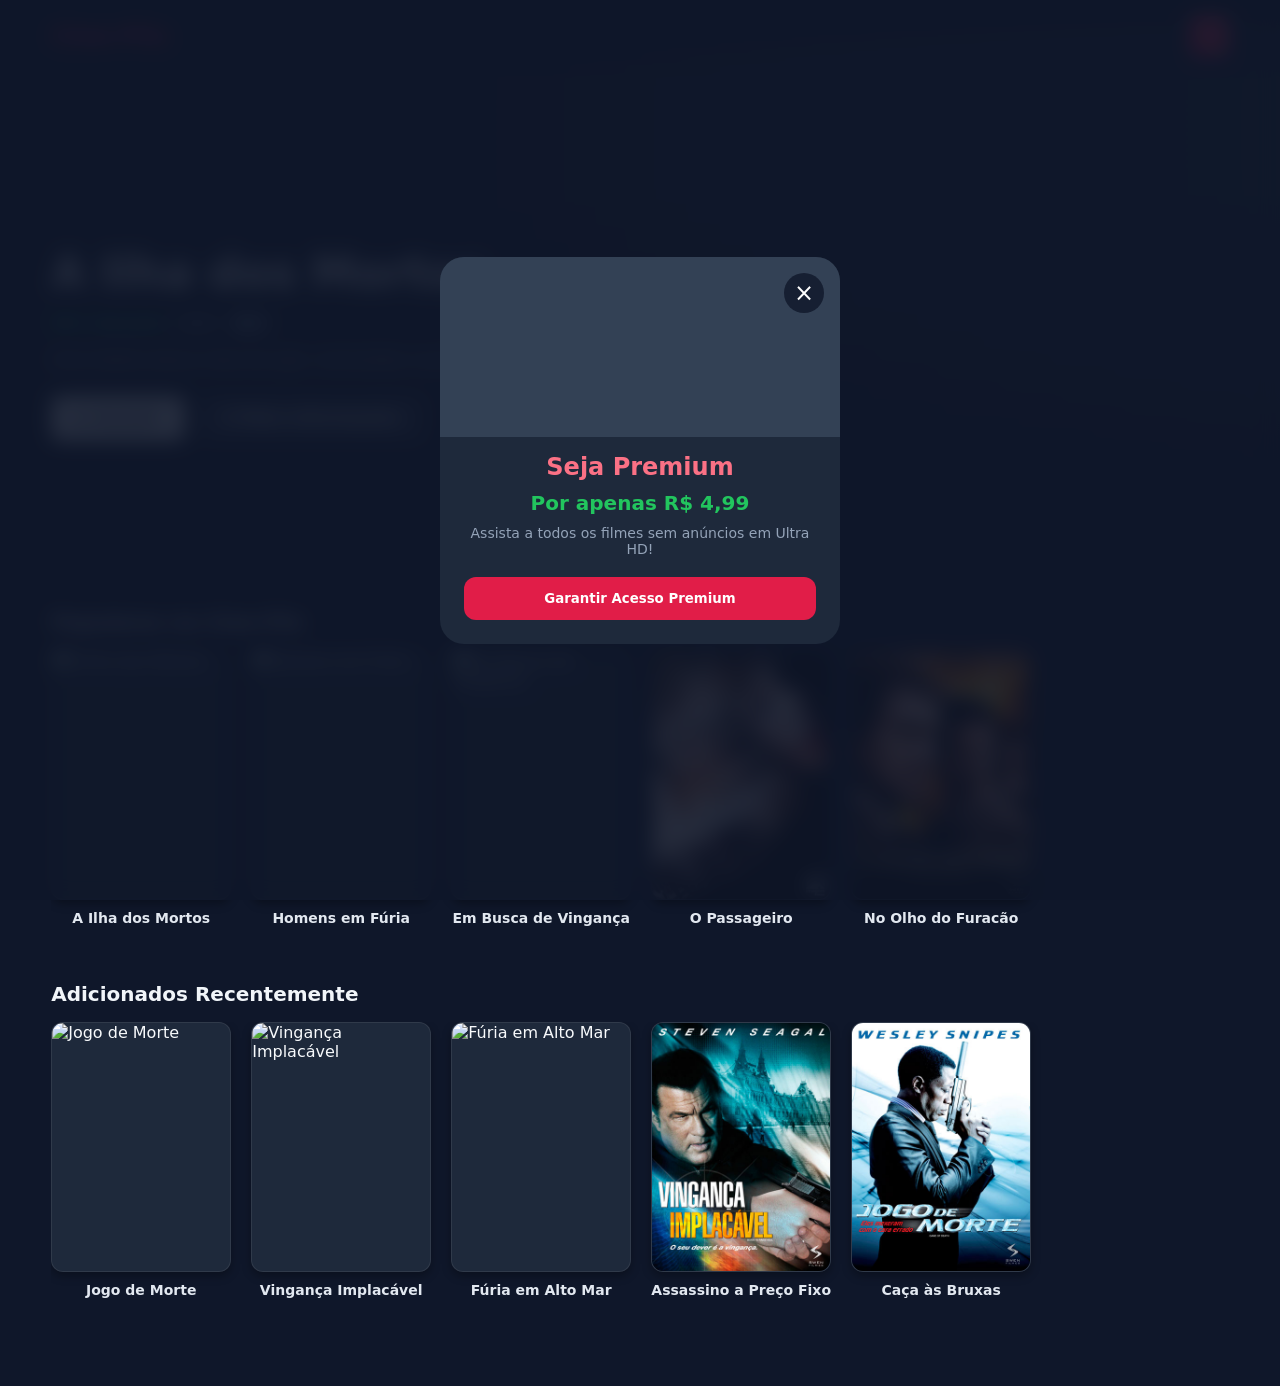
==== commit 6cfb28fb: "Update movie titles and descriptions in catalogo.html" ====
--- a/catalogo.html
+++ b/catalogo.html
@@ -157,13 +157,13 @@
 
     <div class="hero-banner">
         <div class="hero-content">
-            <h1 class="hero-title">Em Busca de Vingança</h1>
+            <h1 class="hero-title">A Ilha dos Mortos</h1>
             <div class="hero-info">
                 <span>98% relevante</span>
                 <span class="year">2026</span>
                 <span class="age">16+</span>
             </div>
-            <p class="hero-description">Uma história densa cheia de ação, reviravoltas e pura adrenaline.</p>
+            <p class="hero-description">Uma história densa cheia de ação, reviravoltas e pura adrenalina.</p>
             <div class="hero-buttons">
                 <button class="btn btn-play">▶ Assistir</button>
                 <button class="btn btn-info">ⓘ Mais informações</button>
@@ -184,12 +184,12 @@
                     <div class="movie-title-label">Homens em Fúria</div>
                 </div>
                 <div class="movie-container">
-                    <img class="movie-poster" src="Imagens/06af2f10-f1a9-445a-9c5b-d40a3b55b942_m.jpg" alt="Riddick 3">
-                    <div class="movie-title-label">Riddick 3</div>
-                </div>
-                <div class="movie-container">
                     <img class="movie-poster" src="Imagens/9c7f1a61-1637-44aa-a7c0-6636bf3507a4_m.jpg" alt="Em Busca de Vingança">
                     <div class="movie-title-label">Em Busca de Vingança</div>
+                </div>
+                <div class="movie-container">
+                    <img class="movie-poster" src="Imagens/06af2f10-f1a9-445a-9c5b-d40a3b55b942_m.jpg" alt="O Passageiro">
+                    <div class="movie-title-label">O Passageiro</div>
                 </div>
                 <div class="movie-container">
                     <img class="movie-poster" src="Imagens/dd74c265-69ab-4b6e-91ec-3121f60b5838_m.jpg" alt="No Olho do Furacão">
@@ -202,20 +202,24 @@
             <h2 class="row-title">Adicionados Recentemente</h2>
             <div class="movie-grid">
                 <div class="movie-container">
+                    <img class="movie-poster" src="Imagens/3731e254-eeb5-4bec-84e8-7eafeaseefed5_m.jpg" alt="Jogo de Morte">
+                    <div class="movie-title-label">Jogo de Morte</div>
+                </div>
+                <div class="movie-container">
+                    <img class="movie-poster" src="Imagens/659f9697-e227-429c-b1dc-82d9005e16e8_m.jpg" alt="Vingança Implacável">
+                    <div class="movie-title-label">Vingança Implacável</div>
+                </div>
+                <div class="movie-container">
+                    <img class="movie-poster" src="Imagens/6afdfeec-b0a5-4862-893c-99144a5def20_m.jpg" alt="Fúria em Alto Mar">
+                    <div class="movie-title-label">Fúria em Alto Mar</div>
+                </div>
+                <div class="movie-container">
+                    <img class="movie-poster" src="Imagens/f4a3da90-f7c6-4211-bd00-5bf506395132_m.jpg" alt="Assassino a Preço Fixo">
+                    <div class="movie-title-label">Assassino a Preço Fixo</div>
+                </div>
+                <div class="movie-container">
                     <img class="movie-poster" src="Imagens/2a084cc6-3f18-4ff3-b5d3-2fffac894ea0_m.jpg" alt="Caça às Bruxas">
                     <div class="movie-title-label">Caça às Bruxas</div>
-                </div>
-                <div class="movie-container">
-                    <img class="movie-poster" src="Imagens/3731e254-eeb5-4bec-84e8-7eafeseedfed5_m.jpg" alt="Jogo de Morte">
-                    <div class="movie-title-label">Jogo de Morte</div>
-                </div>
-                <div class="movie-container">
-                    <img class="movie-poster" src="Imagens/6afdfeec-b0a5-4862-893c-99144a5def20_m.jpg" alt="Fúria em Alto Mar">
-                    <div class="movie-title-label">Fúria em Alto Mar</div>
-                </div>
-                <div class="movie-container">
-                    <img class="movie-poster" src="Imagens/f4a3da90-f7c6-4211-bd00-5bf506395132_m.jpg" alt="Assassino a Preço Fixo">
-                    <div class="movie-title-label">Assassino a Preço Fixo</div>
                 </div>
             </div>
         </div>
@@ -233,7 +237,7 @@
                 campo.innerText = (min < 10 ? '0' : '') + min + ':' + (seg < 10 ? '0' : '') + seg;
             }
             if (tempoSegundos > 0) tempoSegundos--;
-            else clearInterval(timerInterval);
+            else clearInterval(tempoInterval);
         }, 1000);
 
         document.getElementById('btnGoToPayment').addEventListener('click', function() {
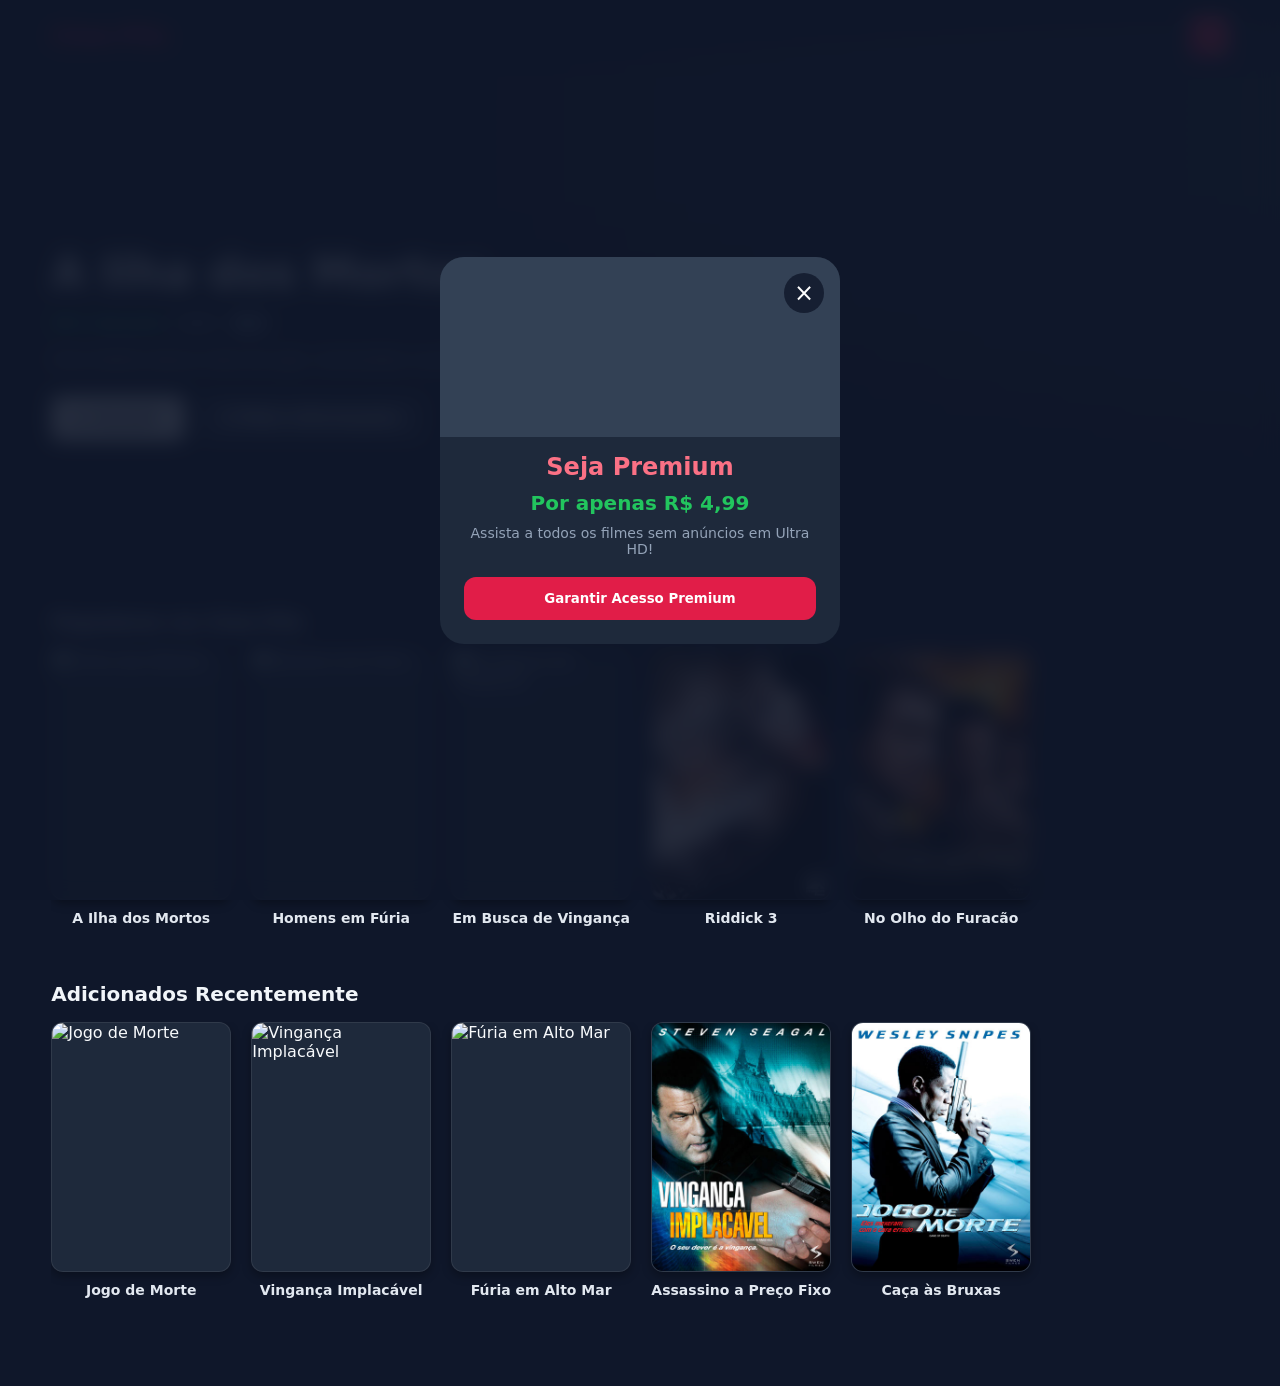
==== commit cd4be618: "Update movie titles and timer variable names" ====
--- a/catalogo.html
+++ b/catalogo.html
@@ -188,8 +188,8 @@
                     <div class="movie-title-label">Em Busca de Vingança</div>
                 </div>
                 <div class="movie-container">
-                    <img class="movie-poster" src="Imagens/06af2f10-f1a9-445a-9c5b-d40a3b55b942_m.jpg" alt="O Passageiro">
-                    <div class="movie-title-label">O Passageiro</div>
+                    <img class="movie-poster" src="Imagens/06af2f10-f1a9-445a-9c5b-d40a3b55b942_m.jpg" alt="Riddick 3">
+                    <div class="movie-title-label">Riddick 3</div>
                 </div>
                 <div class="movie-container">
                     <img class="movie-poster" src="Imagens/dd74c265-69ab-4b6e-91ec-3121f60b5838_m.jpg" alt="No Olho do Furacão">
@@ -237,7 +237,7 @@
                 campo.innerText = (min < 10 ? '0' : '') + min + ':' + (seg < 10 ? '0' : '') + seg;
             }
             if (tempoSegundos > 0) tempoSegundos--;
-            else clearInterval(tempoInterval);
+            else clearInterval(timerInterval);
         }, 1000);
 
         document.getElementById('btnGoToPayment').addEventListener('click', function() {
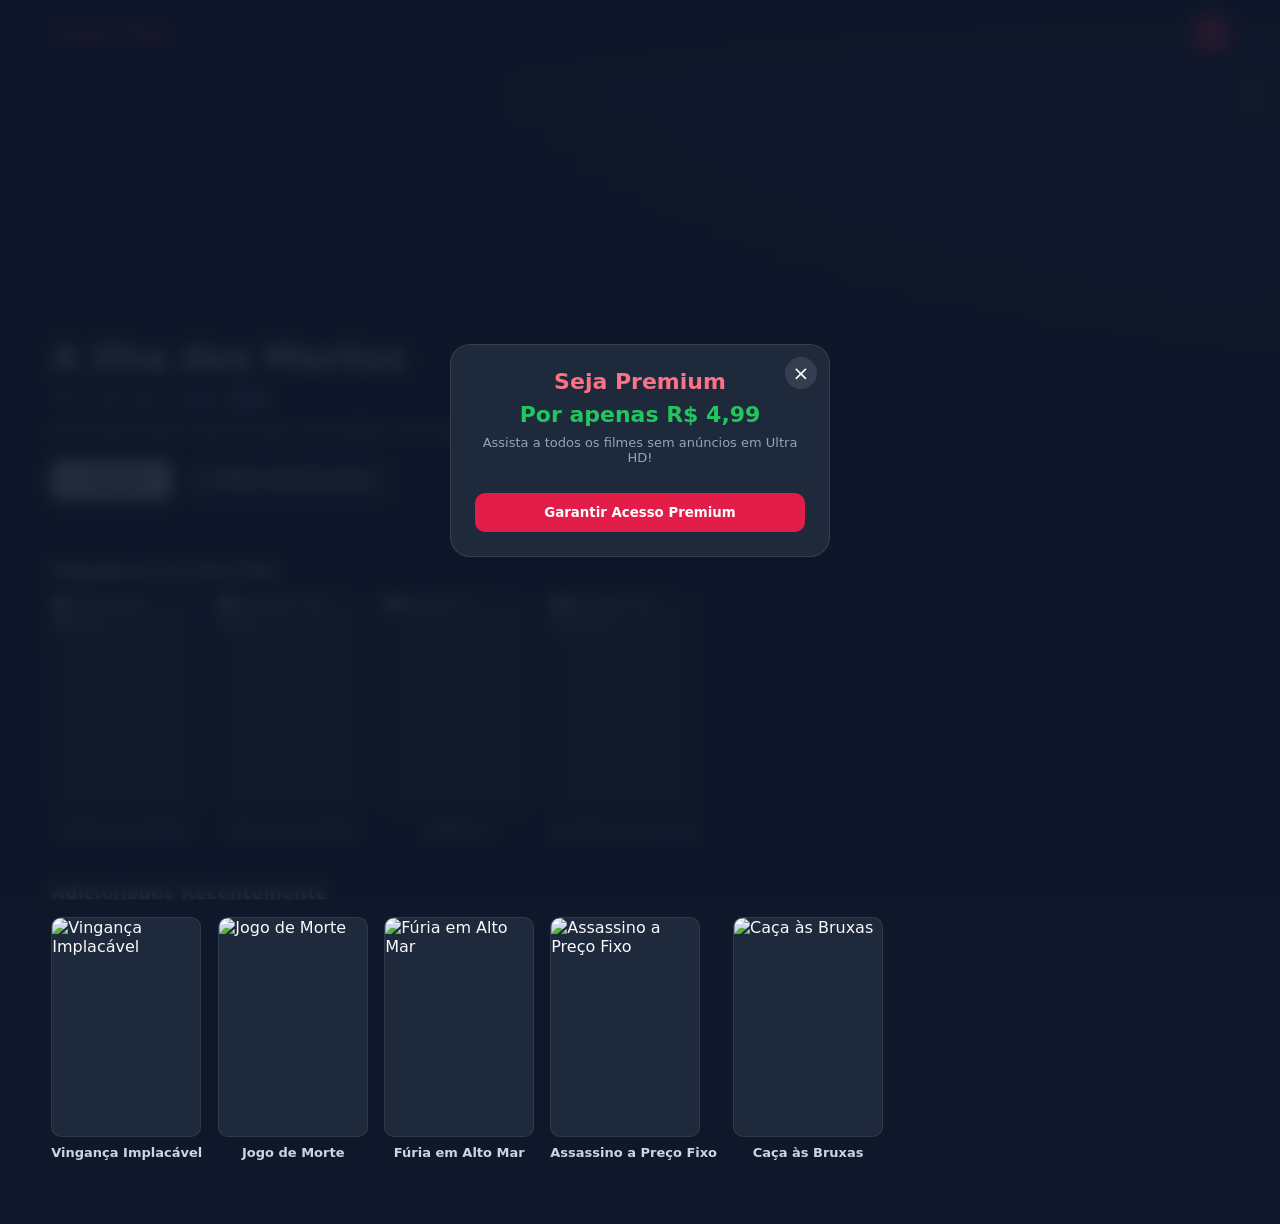
==== commit e5f4748f: "Update catalogo.html" ====
--- a/catalogo.html
+++ b/catalogo.html
@@ -3,7 +3,7 @@
 <head>
     <meta charset="UTF-8">
     <meta name="viewport" content="width=device-width, initial-scale=1.0">
-    <title>Cine-Flix | Filmes</title>
+    <title>Cine-Flix | Catálogo</title>
     <style>
         * {
             box-sizing: border-box;
@@ -18,6 +18,7 @@
             overflow-x: hidden;
         }
 
+        /* NAVBAR */
         .navbar {
             position: fixed;
             top: 0;
@@ -27,7 +28,7 @@
             justify-content: space-between;
             align-items: center;
             padding: 16px 4%;
-            background: linear-gradient(to bottom, rgba(15, 23, 42, 0.9) 0%, transparent 100%);
+            background: linear-gradient(to bottom, rgba(15, 23, 42, 0.95) 0%, transparent 100%);
             z-index: 1000;
             backdrop-filter: blur(8px);
         }
@@ -40,63 +41,127 @@
         }
 
         .nav-profile {
-            width: 40px;
-            height: 40px;
+            width: 36px;
+            height: 36px;
             border-radius: 8px;
             background: linear-gradient(45deg, #e11d48, #f43f5e);
-            cursor: pointer;
-        }
-
+        }
+
+        /* HERO BANNER DE DESTAQUE */
         .hero-banner {
             position: relative;
-            height: 70vh;
-            background: linear-gradient(to top, #0f172a 10%, transparent 70%), 
-                        linear-gradient(to right, rgba(15, 23, 42, 0.8) 30%, transparent 100%),
-                        url('Imagens/5067706d-2ef9-4f61-9c01-1b40160557b2_m.jpg') #1e293b no-repeat center top;
+            height: 60vh;
+            background: linear-gradient(to top, #0f172a 10%, transparent 80%), 
+                        linear-gradient(to right, rgba(15, 23, 42, 0.85) 20%, transparent 100%),
+                        url('Imagens/ilha.jpg') #1e293b no-repeat center center;
             background-size: cover;
             display: flex;
             flex-direction: column;
-            justify-content: center;
-            padding: 0 4%;
-        }
-
-        .hero-content { max-width: 600px; margin-top: 60px; }
-        .hero-title { font-size: 44px; font-weight: 800; margin-bottom: 16px; line-height: 1.1; }
-        .hero-info { display: flex; gap: 12px; align-items: center; margin-bottom: 16px; font-size: 14px; color: #22c55e; font-weight: 600; }
+            justify-content: flex-end;
+            padding: 0 4% 40px 4%;
+        }
+
+        .hero-content {
+            max-width: 500px;
+        }
+
+        .hero-title {
+            font-size: 36px;
+            font-weight: 800;
+            margin-bottom: 12px;
+            line-height: 1.1;
+        }
+
+        .hero-info {
+            display: flex;
+            gap: 12px;
+            align-items: center;
+            margin-bottom: 12px;
+            font-size: 14px;
+            color: #22c55e;
+            font-weight: 600;
+        }
+
         .year { color: #94a3b8; }
         .age { background: #334155; color: #cbd5e1; padding: 2px 6px; border-radius: 4px; }
-        .hero-description { font-size: 15px; color: #cbd5e1; line-height: 1.5; margin-bottom: 24px; }
-        .hero-buttons { display: flex; gap: 12px; }
-
-        .btn { padding: 12px 24px; border-radius: 8px; font-size: 16px; font-weight: 600; cursor: pointer; border: none; }
+
+        .hero-description {
+            font-size: 14px;
+            color: #cbd5e1;
+            line-height: 1.4;
+            margin-bottom: 20px;
+        }
+
+        .hero-buttons {
+            display: flex;
+            gap: 12px;
+        }
+
+        .btn {
+            padding: 10px 20px;
+            border-radius: 8px;
+            font-size: 15px;
+            font-weight: 600;
+            cursor: pointer;
+            border: none;
+        }
+
         .btn-play { background-color: #f8fafc; color: #0f172a; }
         .btn-info { background-color: rgba(148, 163, 184, 0.2); color: #f8fafc; }
 
-        .movie-section { padding: 0 4% 32px 4%; margin-top: -20px; position: relative; z-index: 10; }
-        .movie-row { margin-bottom: 40px; }
-        .row-title { font-size: 20px; font-weight: 700; margin-bottom: 16px; color: #f1f5f9; }
-        .movie-grid { display: flex; gap: 20px; overflow-x: auto; padding-bottom: 16px; }
+        /* LISTA DE FILMES */
+        .movie-section {
+            padding: 20px 4%;
+        }
+
+        .movie-row {
+            margin-bottom: 32px;
+        }
+
+        .row-title {
+            font-size: 18px;
+            font-weight: 700;
+            margin-bottom: 14px;
+            color: #f1f5f9;
+        }
+
+        .movie-grid {
+            display: flex;
+            gap: 16px;
+            overflow-x: auto;
+            padding-bottom: 12px;
+            scroll-behavior: smooth;
+        }
+
         .movie-grid::-webkit-scrollbar { display: none; }
         .movie-grid { -ms-overflow-style: none; scrollbar-width: none; }
 
-        .movie-container { display: flex; flex-direction: column; min-width: 180px; cursor: pointer; transition: transform 0.3s ease; }
-        .movie-container:hover { transform: scale(1.05); }
+        .movie-card {
+            flex: 0 0 150px;
+            display: flex;
+            flex-direction: column;
+            cursor: pointer;
+            transition: transform 0.2s ease;
+        }
+
+        .movie-card:hover {
+            transform: scale(1.04);
+        }
 
         .movie-poster {
-            width: 180px;
-            height: 250px;
-            border-radius: 12px;
+            width: 150px;
+            height: 220px;
+            border-radius: 10px;
             object-fit: cover;
+            background-color: #1e293b;
             border: 1px solid rgba(255, 255, 255, 0.08);
-            box-shadow: 0 4px 10px rgba(0, 0, 0, 0.3);
-            background-color: #1e293b;
         }
 
         .movie-title-label {
-            margin-top: 10px;
-            font-size: 14px;
+            margin-top: 8px;
+            font-size: 13px;
             font-weight: 600;
-            color: #e2e8f0;
+            color: #cbd5e1;
             text-align: center;
             white-space: nowrap;
             overflow: hidden;
@@ -104,19 +169,49 @@
         }
 
         /* POP-UP PREMIUM */
-        .ad-overlay { position: fixed; top: 0; left: 0; width: 100%; height: 100%; background: rgba(15, 23, 42, 0.9); backdrop-filter: blur(10px); display: flex; justify-content: center; align-items: center; z-index: 99999; }
-        .ad-card { background: #1e293b; border-radius: 24px; width: 90%; max-width: 400px; position: relative; overflow: hidden; text-align: center; padding-bottom: 24px; }
-        .btn-close-ad { position: absolute; top: 16px; right: 16px; background: rgba(15, 23, 42, 0.8); color: #fff; width: 40px; height: 40px; border-radius: 50%; border: none; font-size: 24px; cursor: pointer; }
-        .ad-image { width: 100%; height: 180px; background: #334155; }
-        .ad-content { padding: 0 24px; }
-        .ad-content h3 { font-size: 24px; color: #fb7185; margin-top: 16px; }
-        .price-tag { font-size: 20px; color: #22c55e; font-weight: bold; margin: 10px 0; display: block; }
-        .btn-premium { width: 100%; padding: 14px; background: #e11d48; border: none; border-radius: 12px; color: white; font-weight: bold; cursor: pointer; }
-        .timer-badge { background: rgba(239, 68, 68, 0.2); color: #f87171; padding: 6px 12px; border-radius: 20px; font-size: 14px; font-weight: bold; display: inline-block; margin-bottom: 16px; }
-        .qr-code { width: 160px; height: 160px; background: white; margin: 0 auto 16px; padding: 10px; border-radius: 12px; }
+        .ad-overlay {
+            position: fixed;
+            top: 0; left: 0;
+            width: 100%; height: 100%;
+            background: rgba(15, 23, 42, 0.9);
+            backdrop-filter: blur(8px);
+            display: flex;
+            justify-content: center;
+            align-items: center;
+            z-index: 99999;
+        }
+
+        .ad-card {
+            background: #1e293b;
+            border-radius: 20px;
+            width: 90%;
+            max-width: 380px;
+            position: relative;
+            text-align: center;
+            padding: 24px;
+            border: 1px solid rgba(255, 255, 255, 0.1);
+        }
+
+        .btn-close-ad {
+            position: absolute;
+            top: 12px; right: 12px;
+            background: rgba(255, 255, 255, 0.1);
+            color: #fff;
+            width: 32px; height: 32px;
+            border-radius: 50%;
+            border: none;
+            font-size: 20px;
+            cursor: pointer;
+        }
+
+        .ad-content h3 { font-size: 22px; color: #fb7185; margin-bottom: 8px; }
+        .price-tag { font-size: 22px; color: #22c55e; font-weight: bold; margin: 8px 0; display: block; }
+        .btn-premium { width: 100%; padding: 12px; background: #e11d48; border: none; border-radius: 10px; color: white; font-weight: bold; cursor: pointer; margin-top: 12px; }
+        .timer-badge { background: rgba(239, 68, 68, 0.2); color: #f87171; padding: 4px 12px; border-radius: 20px; font-size: 13px; font-weight: bold; display: inline-block; margin-bottom: 12px; }
+        .qr-code { width: 150px; height: 150px; background: white; margin: 0 auto 12px; padding: 8px; border-radius: 10px; }
         .qr-code img { width: 100%; height: 100%; }
-        .btn-copy { width: 100%; padding: 14px; background: #334155; border: none; border-radius: 12px; color: white; font-weight: bold; cursor: pointer; }
-        .success-toast { margin-top: 16px; background: rgba(225, 29, 72, 0.2); border: 1px solid #e11d48; padding: 10px; border-radius: 8px; color: #fff; display: none; }
+        .btn-copy { width: 100%; padding: 12px; background: #334155; border: none; border-radius: 10px; color: white; font-weight: bold; cursor: pointer; }
+        .success-toast { margin-top: 12px; background: rgba(34, 197, 94, 0.2); border: 1px solid #22c55e; padding: 8px; border-radius: 6px; color: #22c55e; font-size: 13px; display: none; }
     </style>
 </head>
 <body>
@@ -127,18 +222,17 @@
             <button class="btn-close-ad" id="btnClose">×</button>
             
             <div id="offerScreen">
-                <div class="ad-image"></div>
                 <div class="ad-content">
                     <h3>Seja Premium</h3>
                     <span class="price-tag">Por apenas R$ 4,99</span>
-                    <p style="color: #94a3b8; font-size: 14px; margin-bottom: 20px;">Assista a todos os filmes sem anúncios em Ultra HD!</p>
+                    <p style="color: #94a3b8; font-size: 13px; margin-bottom: 16px;">Assista a todos os filmes sem anúncios em Ultra HD!</p>
                     <button class="btn-premium" id="btnGoToPayment">Garantir Acesso Premium</button>
                 </div>
             </div>
 
             <div id="paymentScreen" style="display: none;">
-                <div class="ad-content" style="margin-top: 30px;">
-                    <h3>Pagamento via Pix</h3>
+                <div class="ad-content">
+                    <h3 style="margin-bottom: 8px;">Pagamento via Pix</h3>
                     <div class="timer-badge">Expira em: <span id="countdown">05:00</span></div>
                     <div class="qr-code">
                         <img src="https://api.qrserver.com/v1/create-qr-code/?size=150x150&data=dfe7ba22-2505-4f4f-a1f9-aec0e440da13" alt="QR Code Pix">
@@ -150,11 +244,13 @@
         </div>
     </div>
 
+    <!-- NAVBAR -->
     <nav class="navbar">
         <a href="#" class="logo">Cine-Flix</a>
         <div class="nav-profile"></div>
     </nav>
 
+    <!-- BANNER PRINCIPAL -->
     <div class="hero-banner">
         <div class="hero-content">
             <h1 class="hero-title">A Ilha dos Mortos</h1>
@@ -171,58 +267,70 @@
         </div>
     </div>
 
+    <!-- SESSÃO DE FILMES -->
     <div class="movie-section">
+        
+        <!-- SESSÃO 1 -->
         <div class="movie-row">
             <h2 class="row-title">Populares no Cine-Flix</h2>
             <div class="movie-grid">
-                <div class="movie-container">
-                    <img class="movie-poster" src="Imagens/5067706d-2ef9-4f61-9c01-1b40160557b2_m.jpg" alt="A Ilha dos Mortos">
+                
+                <div class="movie-card">
+                    <img class="movie-poster" src="Imagens/ilha.jpg" alt="A Ilha dos Mortos">
                     <div class="movie-title-label">A Ilha dos Mortos</div>
                 </div>
-                <div class="movie-container">
-                    <img class="movie-poster" src="Imagens/18e5f08c-81e9-447c-892f-72c061b908dd_m.jpg" alt="Homens em Fúria">
+
+                <div class="movie-card">
+                    <img class="movie-poster" src="Imagens/homens.jpg" alt="Homens em Fúria">
                     <div class="movie-title-label">Homens em Fúria</div>
                 </div>
-                <div class="movie-container">
-                    <img class="movie-poster" src="Imagens/9c7f1a61-1637-44aa-a7c0-6636bf3507a4_m.jpg" alt="Em Busca de Vingança">
-                    <div class="movie-title-label">Em Busca de Vingança</div>
-                </div>
-                <div class="movie-container">
-                    <img class="movie-poster" src="Imagens/06af2f10-f1a9-445a-9c5b-d40a3b55b942_m.jpg" alt="Riddick 3">
+
+                <div class="movie-card">
+                    <img class="movie-poster" src="Imagens/riddick.jpg" alt="Riddick 3">
                     <div class="movie-title-label">Riddick 3</div>
                 </div>
-                <div class="movie-container">
-                    <img class="movie-poster" src="Imagens/dd74c265-69ab-4b6e-91ec-3121f60b5838_m.jpg" alt="No Olho do Furacão">
+
+                <div class="movie-card">
+                    <img class="movie-poster" src="Imagens/furacao.jpg" alt="No Olho do Furacão">
                     <div class="movie-title-label">No Olho do Furacão</div>
                 </div>
+
             </div>
         </div>
 
+        <!-- SESSÃO 2 -->
         <div class="movie-row">
             <h2 class="row-title">Adicionados Recentemente</h2>
             <div class="movie-grid">
-                <div class="movie-container">
-                    <img class="movie-poster" src="Imagens/3731e254-eeb5-4bec-84e8-7eafeaseefed5_m.jpg" alt="Jogo de Morte">
+
+                <div class="movie-card">
+                    <img class="movie-poster" src="Imagens/vinganca.jpg" alt="Vingança Implacável">
+                    <div class="movie-title-label">Vingança Implacável</div>
+                </div>
+
+                <div class="movie-card">
+                    <img class="movie-poster" src="Imagens/jogo.jpg" alt="Jogo de Morte">
                     <div class="movie-title-label">Jogo de Morte</div>
                 </div>
-                <div class="movie-container">
-                    <img class="movie-poster" src="Imagens/659f9697-e227-429c-b1dc-82d9005e16e8_m.jpg" alt="Vingança Implacável">
-                    <div class="movie-title-label">Vingança Implacável</div>
-                </div>
-                <div class="movie-container">
-                    <img class="movie-poster" src="Imagens/6afdfeec-b0a5-4862-893c-99144a5def20_m.jpg" alt="Fúria em Alto Mar">
+
+                <div class="movie-card">
+                    <img class="movie-poster" src="Imagens/furia.jpg" alt="Fúria em Alto Mar">
                     <div class="movie-title-label">Fúria em Alto Mar</div>
                 </div>
-                <div class="movie-container">
-                    <img class="movie-poster" src="Imagens/f4a3da90-f7c6-4211-bd00-5bf506395132_m.jpg" alt="Assassino a Preço Fixo">
+
+                <div class="movie-card">
+                    <img class="movie-poster" src="Imagens/assassino.jpg" alt="Assassino a Preço Fixo">
                     <div class="movie-title-label">Assassino a Preço Fixo</div>
                 </div>
-                <div class="movie-container">
-                    <img class="movie-poster" src="Imagens/2a084cc6-3f18-4ff3-b5d3-2fffac894ea0_m.jpg" alt="Caça às Bruxas">
+
+                <div class="movie-card">
+                    <img class="movie-poster" src="Imagens/caca.jpg" alt="Caça às Bruxas">
                     <div class="movie-title-label">Caça às Bruxas</div>
                 </div>
+
             </div>
         </div>
+
     </div>
 
     <script>
